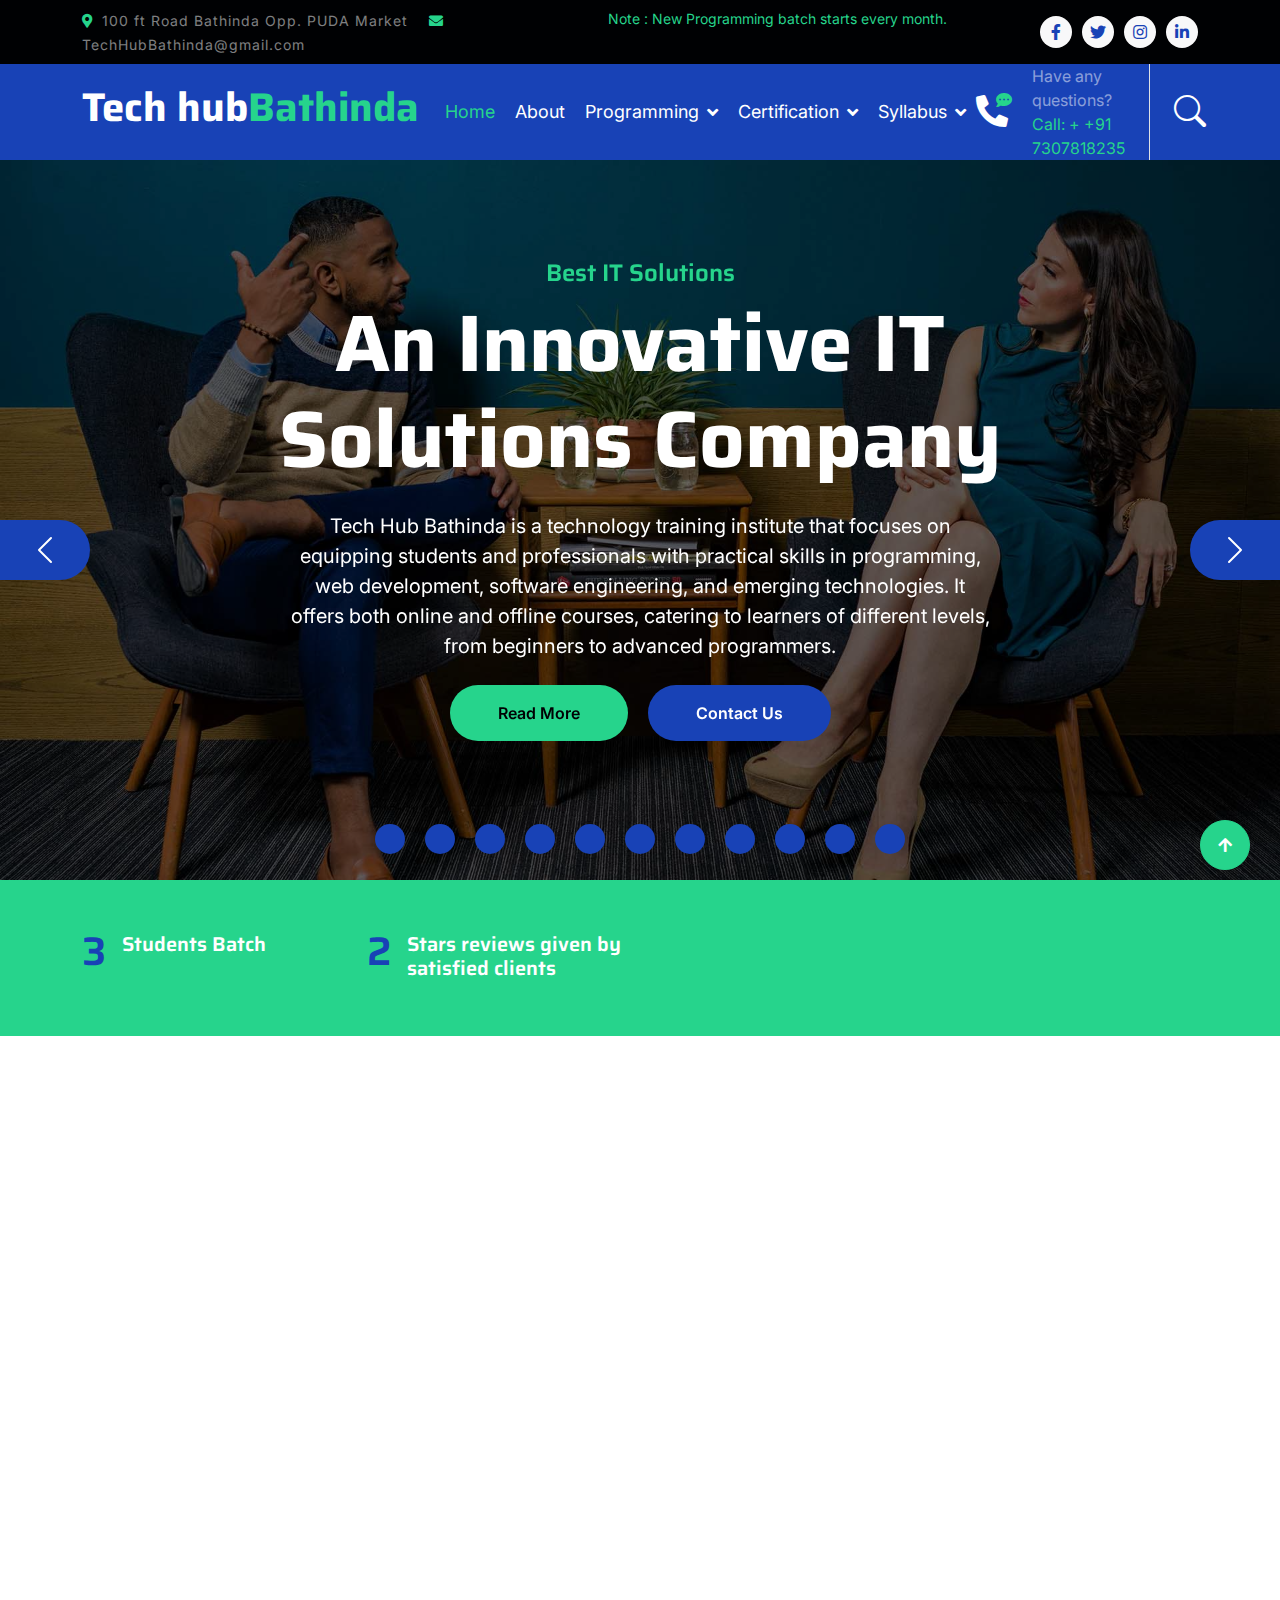
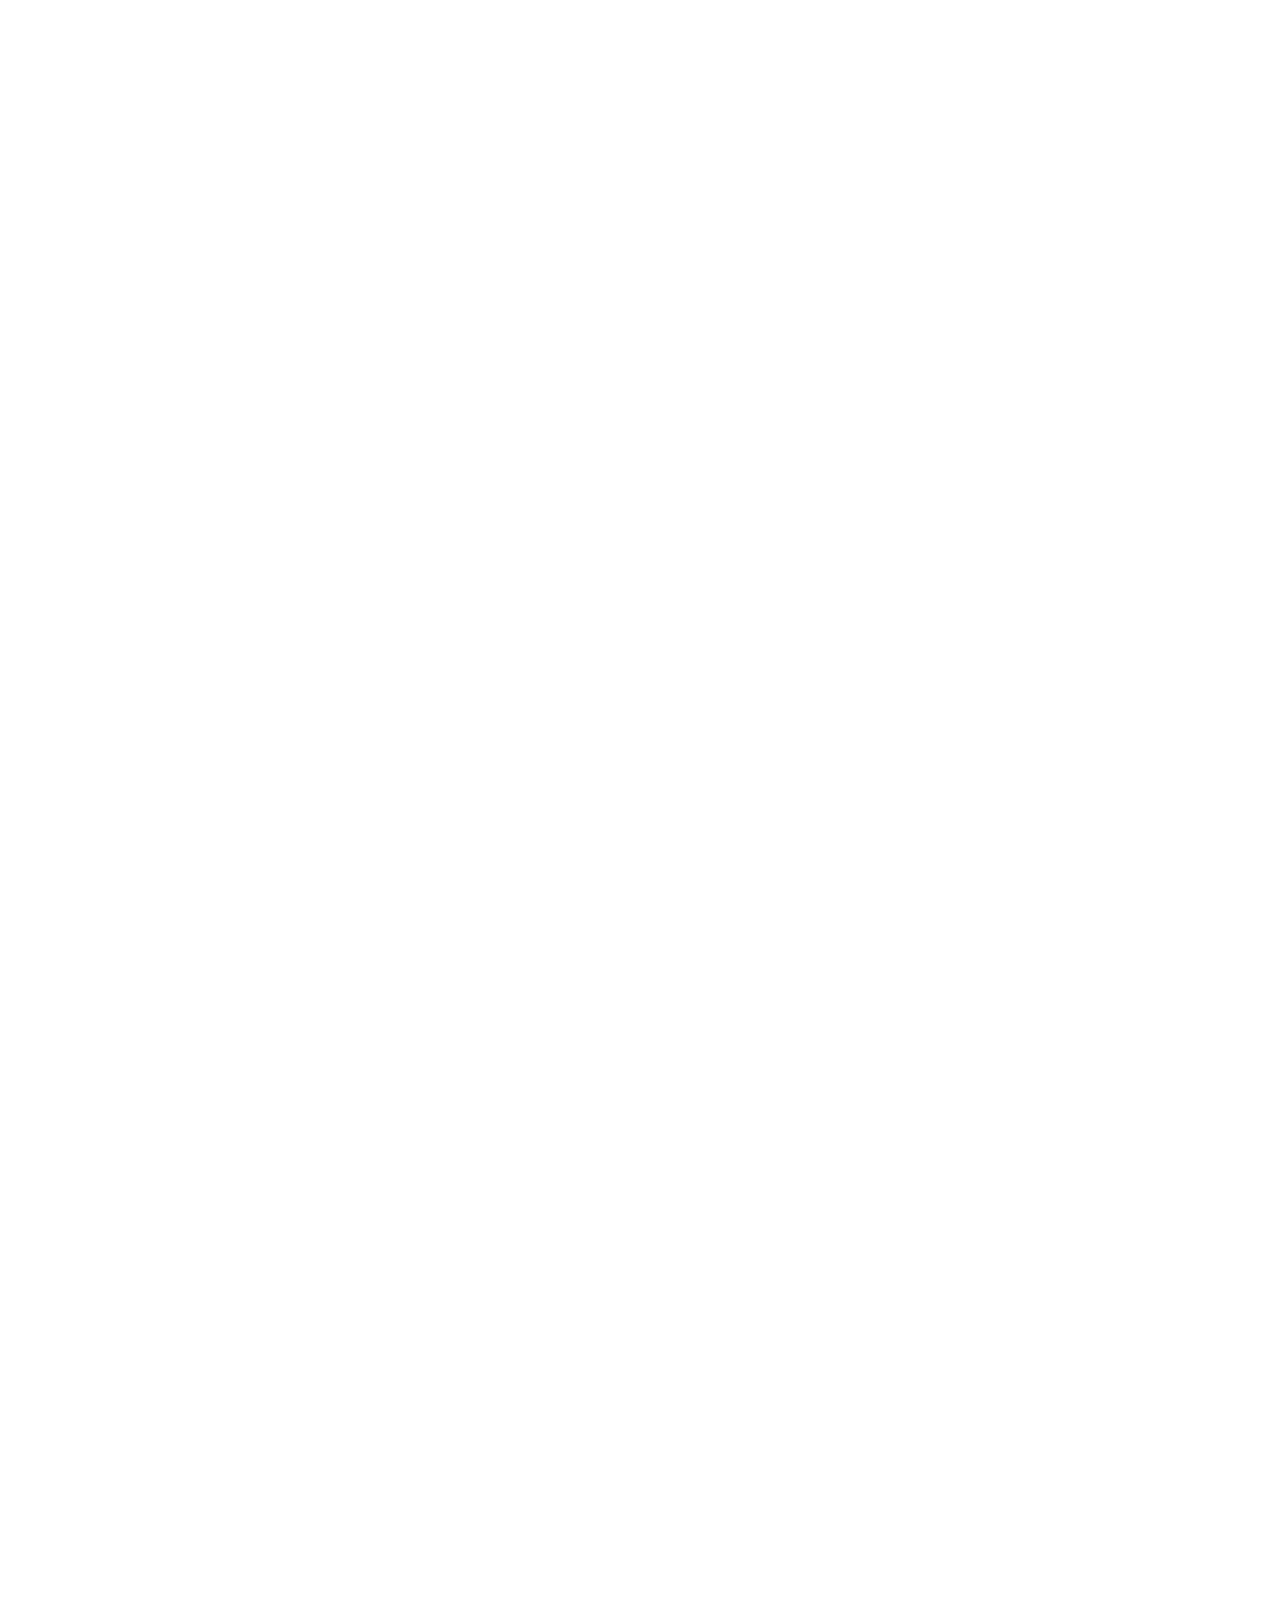
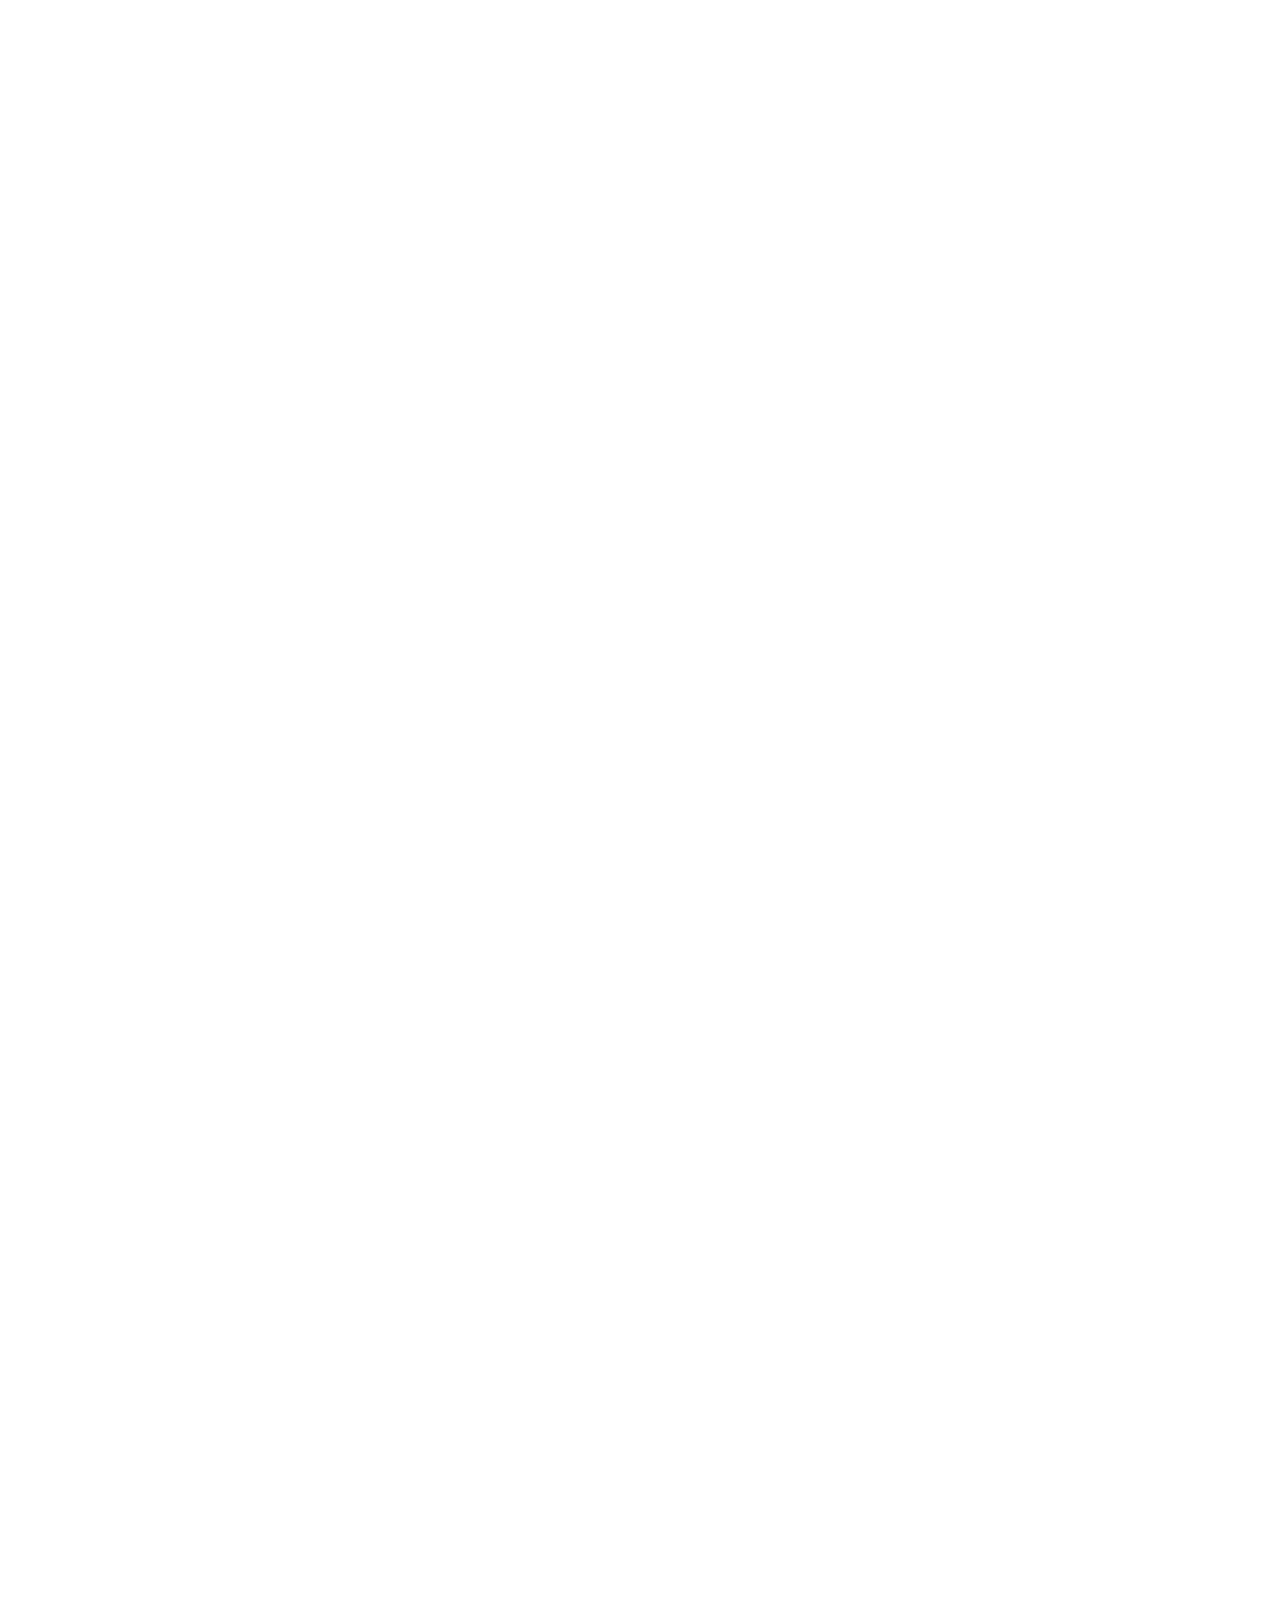
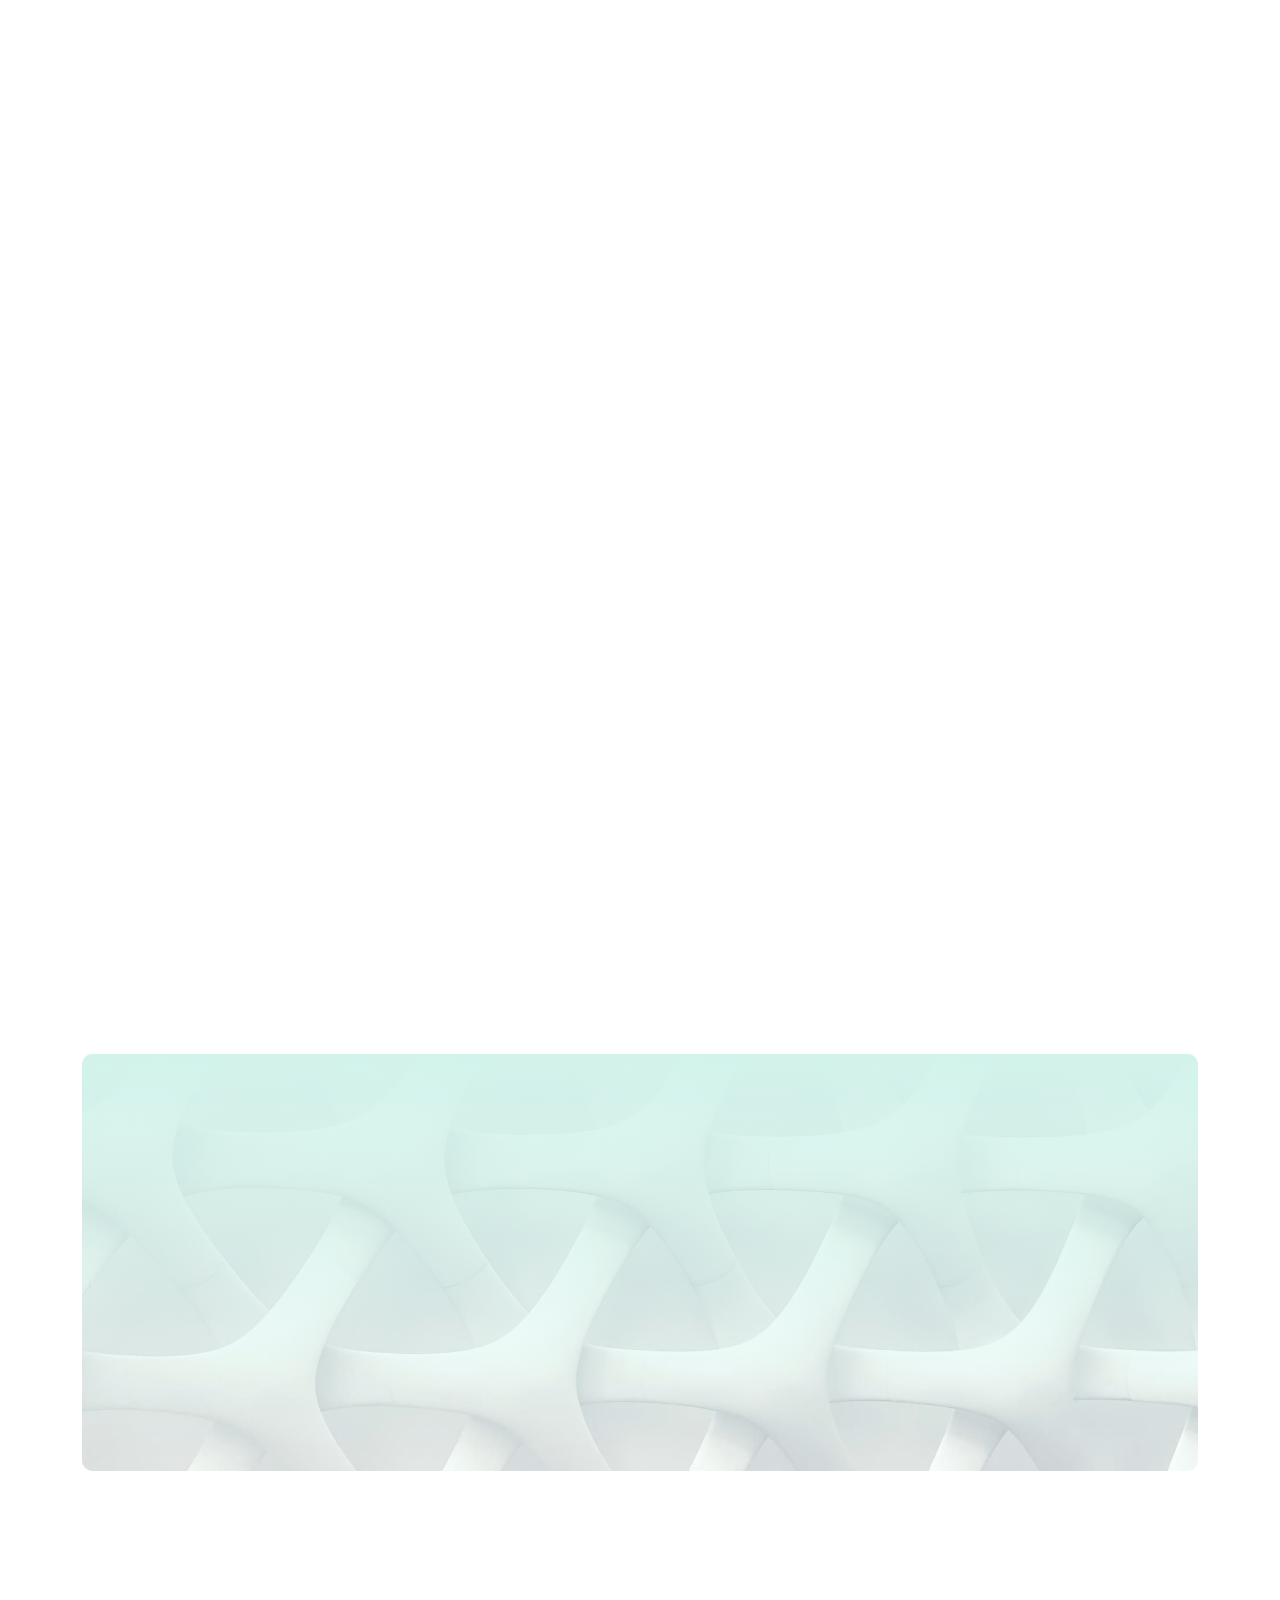
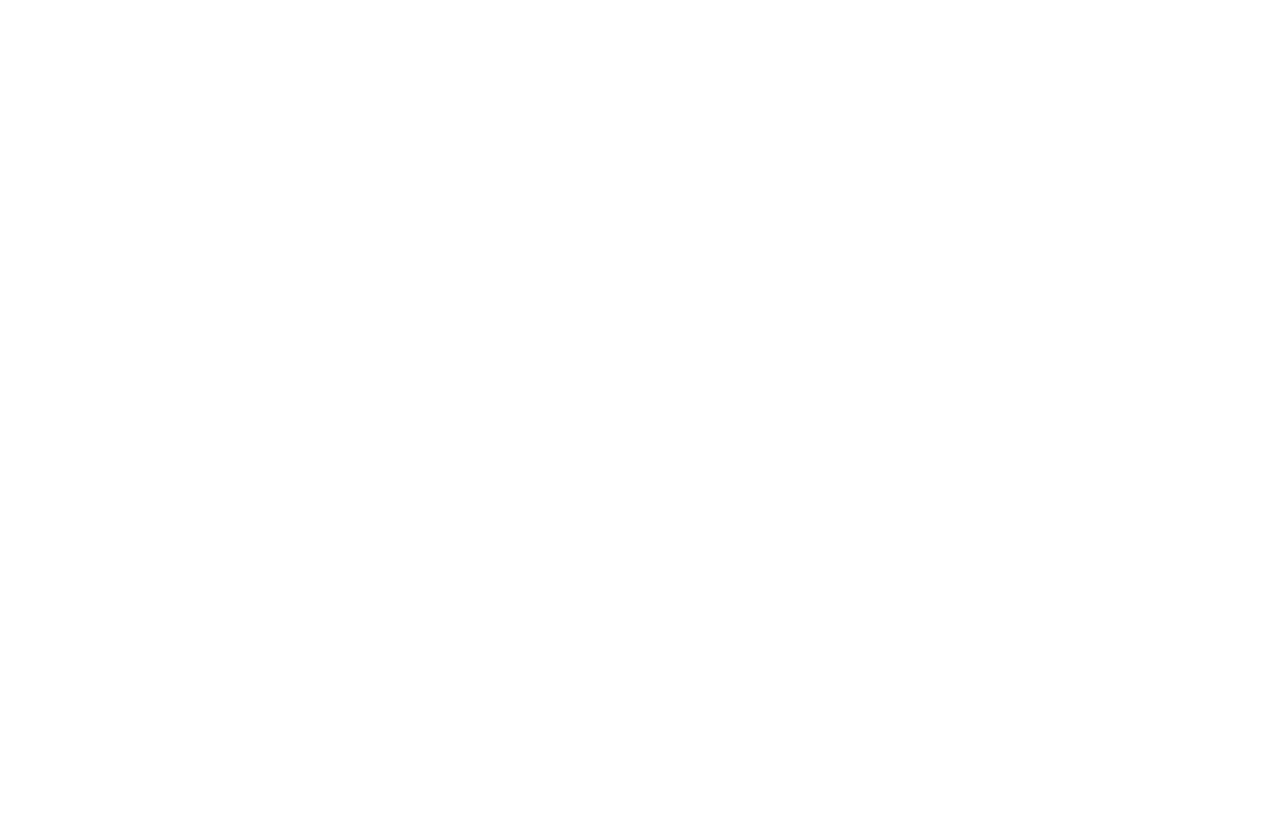
==== index.html @ 97519f0e "Update index.html" ====
<!DOCTYPE html>
<html lang="en">

    <head>
        <meta charset="utf-8">
        <title>Tech Hub Bathinda (Oracle Java coding Certification Machine Learning Artificial Intelligence)</title>
        <meta content="width=device-width, initial-scale=1.0" name="viewport">
      <meta name="yandex-verification" content="ec59a6d3a5139db3" />
          <meta name="description" content="Learn programming at our coding academy named Tech hub bathinda. Offering courses in Python, Java, JavaScript, Data Science, Web Development, Mobile App Development, and more. Join our programming institute today for expert training and certifications.">
  <meta name="keywords" content="best Programming Institute in bathinda, Learn good Programming Online, Coding Courses in bathinda, Programming Classes in bathinda, Coding Bootcamp, Software Development Courses, Learn Python, Java Programming Classes, Web Development Training, Mobile App Development Courses, Data Science Training, Full Stack Development Institute, Learn C++ Programming, Coding for Beginners after jee mains, Coding Tutorials, Programming Certification, Advanced Programming Classes, Coding Academy, Online Programming Classes, JavaScript Programming Courses, best IT Training Institute in bathinda, Computer Programming Education">
  <meta name="robots" content="index, follow">
  <meta name="author" content="Tech hub Bathinda">
  <meta property="og:title" content="Learn Programming - Expert Coding Courses">
  <meta property="og:description" content="Join Tech hub bathinda coding academy and learn programming languages like Python, Java, JavaScript, and more. Start your coding journey today.">
  <meta property="og:url" content="https://techhubbathinda.netlify.app/">

        <!-- Google Web Fonts -->
        <link rel="preconnect" href="https://fonts.googleapis.com">
        <link rel="preconnect" href="https://fonts.gstatic.com" crossorigin>
        <link href="https://fonts.googleapis.com/css2?family=Inter:wght@400;500;600&family=Saira:wght@500;600;700&display=swap" rel="stylesheet"> 

        <meta name="google-site-verification" content="Luvv18KiuUdgkd-CoPmT3OqOqOT8D4o0Q9Qo7KeXzDU" />
        <meta name="msvalidate.01" content="9F97701F28BB892CF1C80B4E327F8D31" />

        <!-- Icon Font Stylesheet -->
        <link href="https://cdnjs.cloudflare.com/ajax/libs/font-awesome/5.10.0/css/all.min.css" rel="stylesheet">
        <link href="https://cdn.jsdelivr.net/npm/bootstrap-icons@1.4.1/font/bootstrap-icons.css" rel="stylesheet">

        <!-- Libraries Stylesheet -->
        <link href="lib/animate/animate.min.css" rel="stylesheet">
        <link href="lib/owlcarousel/assets/owl.carousel.min.css" rel="stylesheet">

        <!-- Customized Bootstrap Stylesheet -->
        <link href="css/bootstrap.min.css" rel="stylesheet">

        <!-- Template Stylesheet -->
        <link href="css/style.css" rel="stylesheet">
    </head>

    <body>
        <!-- Spinner Start -->
        <div id="spinner" class="show position-fixed translate-middle w-100 vh-100 top-50 start-50 d-flex align-items-center justify-content-center">
            <div class="spinner-grow text-primary" role="status"></div>
        </div>
        <!-- Spinner End -->

        <!-- Topbar Start -->
        <div class="container-fluid bg-dark py-2 d-none d-md-flex">
            <div class="container">
                <div class="d-flex justify-content-between topbar">
                    <div class="top-info">
                        <small class="me-3 text-white-50"><a href="#"><i class="fas fa-map-marker-alt me-2 text-secondary"></i></a>100 ft Road Bathinda Opp. PUDA Market</small>
                        <small class="me-3 text-white-50"><a href="#"><i class="fas fa-envelope me-2 text-secondary"></i></a>TechHubBathinda@gmail.com</small>
                    </div>
                    <div id="note" class="text-secondary d-none d-xl-flex"><small>Note : New Programming batch starts every month.</small></div>
                    <div class="top-link">
                        <a href="" class="bg-light nav-fill btn btn-sm-square rounded-circle"><i class="fab fa-facebook-f text-primary"></i></a>
                        <a href="" class="bg-light nav-fill btn btn-sm-square rounded-circle"><i class="fab fa-twitter text-primary"></i></a>
                        <a href="" class="bg-light nav-fill btn btn-sm-square rounded-circle"><i class="fab fa-instagram text-primary"></i></a>
                        <a href="" class="bg-light nav-fill btn btn-sm-square rounded-circle me-0"><i class="fab fa-linkedin-in text-primary"></i></a>
                    </div>
                </div>
            </div>
        </div>
        <!-- Topbar End -->

        <!-- Navbar Start -->
        <div class="container-fluid bg-primary">
            <div class="container">
                <nav class="navbar navbar-dark navbar-expand-lg py-0">
                    <a href="index.html" class="navbar-brand">
                        <h1 class="text-white fw-bold d-block">Tech hub<span class="text-secondary">Bathinda</span> </h1>
                    </a>
                    <button type="button" class="navbar-toggler me-0" data-bs-toggle="collapse" data-bs-target="#navbarCollapse">
                        <span class="navbar-toggler-icon"></span>
                    </button>
                    <div class="collapse navbar-collapse bg-transparent" id="navbarCollapse">
                        <div class="navbar-nav ms-auto mx-xl-auto p-0">
                            <a href="index.html" class="nav-item nav-link active text-secondary">Home</a>
                            <a href="about.html" class="nav-item nav-link">About</a>
                            
                            
                            <div class="nav-item dropdown">
                                <a href="#" class="nav-link dropdown-toggle" data-bs-toggle="dropdown">Programming</a>
                                <div class="dropdown-menu rounded">
                                    
                                    <a href="#" class="dropdown-item">Data Structure</a>
                                    <a href="#" class="dropdown-item">Competitive Coding</a>
                                    <a href="#" class="dropdown-item">Language Fundamentals</a>
                                </div>
                            </div>

				  <div class="nav-item dropdown">
                                <a href="#" class="nav-link dropdown-toggle" data-bs-toggle="dropdown">Certification</a>
                                <div class="dropdown-menu rounded">
                                    <a href="java21.html" class="dropdown-item">Java SE 21</a>
                                 
                                </div>
                            </div>
			<div class="nav-item dropdown">
                                <a href="#" class="nav-link dropdown-toggle" data-bs-toggle="dropdown">Syllabus</a>
                                <div class="dropdown-menu rounded">
                                    <a href="java.html" class="dropdown-item">Java</a>
					<a href="python.html" class="dropdown-item">Python</a>
					
                                 
                                </div>
                            </div>
				
                            
                        </div>
                    </div>
                    <div class="d-none d-xl-flex flex-shirink-0">
                        <div id="phone-tada" class="d-flex align-items-center justify-content-center me-4">
                            <a href="" class="position-relative animated tada infinite">
                                <i class="fa fa-phone-alt text-white fa-2x"></i>
                                <div class="position-absolute" style="top: -7px; left: 20px;">
                                    <span><i class="fa fa-comment-dots text-secondary"></i></span>
                                </div>
                            </a>
                        </div>
                        <div class="d-flex flex-column pe-4 border-end">
                            <span class="text-white-50">Have any questions?</span>
                            <span class="text-secondary">Call: + +91 7307818235</span>
                        </div>
                        <div class="d-flex align-items-center justify-content-center ms-4 ">
                            <a href="#"><i class="bi bi-search text-white fa-2x"></i> </a>
                        </div>
                    </div>
                </nav>
            </div>
        </div>
        <!-- Navbar End -->

        <!-- Carousel Start -->
        <div class="container-fluid px-0">
            <div id="carouselId" class="carousel slide" data-bs-ride="carousel">
                <ol class="carousel-indicators">
 <li data-bs-target="#carouselId" data-bs-slide-to="0" class="active" aria-current="true" aria-label="First slide"></li>
                    <li data-bs-target="#carouselId" data-bs-slide-to="1" aria-label="Second slide"></li>
			<li data-bs-target="#carouselId" data-bs-slide-to="2" aria-label="sql certification"></li>
			<li data-bs-target="#carouselId" data-bs-slide-to="3" aria-label="sql certification2"></li>
                    
<li data-bs-target="#carouselId" data-bs-slide-to="4" aria-label="java1"></li>
<li data-bs-target="#carouselId" data-bs-slide-to="5" aria-label="java2"></li>
<li data-bs-target="#carouselId" data-bs-slide-to="6" aria-label="java3"></li>
<li data-bs-target="#carouselId" data-bs-slide-to="7" aria-label="java4"></li>
<li data-bs-target="#carouselId" data-bs-slide-to="8" aria-label="java5"></li>
<li data-bs-target="#carouselId" data-bs-slide-to="9" aria-label="java6"></li>
<li data-bs-target="#carouselId" data-bs-slide-to="10" aria-label="java7"></li>
                    
                </ol>
                <div class="carousel-inner" role="listbox">
                    <div class="carousel-item active">
			    <img src="img/carousel-1.jpg" class="img-fluid" alt="First slide" >

                        <div class="carousel-caption">
                            <div class="container carousel-content">
                                <h6 class="text-secondary h4 animated fadeInUp">Best IT Solutions</h6>
                                <h1 class="text-white display-1 mb-4 animated fadeInRight">An Innovative IT Solutions Company</h1>
                                <p class="mb-4 text-white fs-5 animated fadeInDown">Tech Hub Bathinda is a technology training institute that focuses on equipping students and professionals with practical skills in programming, web development, software engineering, and emerging technologies. It offers both online and offline courses, catering to learners of different levels, from beginners to advanced programmers.</p>
                                <a href="" class="me-2"><button type="button" class="px-4 py-sm-3 px-sm-5 btn btn-primary rounded-pill carousel-content-btn1 animated fadeInLeft">Read More</button></a>
                                <a href="" class="ms-2"><button type="button" class="px-4 py-sm-3 px-sm-5 btn btn-primary rounded-pill carousel-content-btn2 animated fadeInRight">Contact Us</button></a>
                            </div>
                        </div>
                    </div>



<div class="carousel-item">
                        <img src="img/r1.jpg" class="img-fluid" alt="sql certification">
                        <div class="carousel-caption">
                            <div class="container carousel-content">
                                <h6 class="text-secondary h4 animated fadeInUp">Oracle Database SQL Certified Associate</h6>
                                <h1 class="text-white display-1 mb-4 animated fadeInRight">SQL CERTIFICATION</h1>
                                <p class="mb-4 text-white fs-5 animated fadeInDown">Oracle offers a range of certifications for SQL and database-related topics, with the most common being the Oracle Database SQL Certified Associate certification.</p>
                                <a href="" class="me-2"><button type="button" class="px-4 py-sm-3 px-sm-5 btn btn-primary rounded-pill carousel-content-btn1 animated fadeInLeft">Read More</button></a>
                                <a href="" class="ms-2"><button type="button" class="px-4 py-sm-3 px-sm-5 btn btn-primary rounded-pill carousel-content-btn2 animated fadeInRight">Contact Us</button></a>
                            </div>
                        </div>
                    </div>

<div class="carousel-item">
                        <img src="img/r2.jpg" class="img-fluid" alt="sql certification2">
                        <div class="carousel-caption">
                            <div class="container carousel-content">
                                <h6 class="text-secondary h4 animated fadeInUp">Oracle Database SQL Certified Associate</h6>
                                <h1 class="text-white display-1 mb-4 animated fadeInRight">SQL CERTIFICATION</h1>
                                <p class="mb-4 text-white fs-5 animated fadeInDown">Oracle offers a range of certifications for SQL and database-related topics, with the most common being the Oracle Database SQL Certified Associate certification.</p>
                                <a href="" class="me-2"><button type="button" class="px-4 py-sm-3 px-sm-5 btn btn-primary rounded-pill carousel-content-btn1 animated fadeInLeft">Read More</button></a>
                                <a href="" class="ms-2"><button type="button" class="px-4 py-sm-3 px-sm-5 btn btn-primary rounded-pill carousel-content-btn2 animated fadeInRight">Contact Us</button></a>
                            </div>
                        </div>
                    </div>



<div class="carousel-item">
                        <img src="img/vikul.jpg" class="img-fluid" alt="java1">
                        <div class="carousel-caption">
                            <div class="container carousel-content">
                                <h6 class="text-secondary h4 animated fadeInUp">Oracle Certified Associate, Java SE 8 Programmer</h6>
                                <h1 class="text-white display-1 mb-4 animated fadeInRight">JAVA CERTIFICATION</h1>
                                <p class="mb-4 text-white fs-5 animated fadeInDown">The 1Z0-808 exam is part of Oracle's certification for Oracle Certified Associate, Java SE 8 Programmer. This certification is designed to validate your foundational knowledge and skills in Java programming, particularly focusing on the Java SE 8 version.</p>
                                <a href="" class="me-2"><button type="button" class="px-4 py-sm-3 px-sm-5 btn btn-primary rounded-pill carousel-content-btn1 animated fadeInLeft">Read More</button></a>
                                <a href="" class="ms-2"><button type="button" class="px-4 py-sm-3 px-sm-5 btn btn-primary rounded-pill carousel-content-btn2 animated fadeInRight">Contact Us</button></a>
                            </div>
                        </div>
                    </div>

<div class="carousel-item">
                        <img src="img/sud.jpg" class="img-fluid" alt="java2">
                        <div class="carousel-caption">
                            <div class="container carousel-content">
                                <h6 class="text-secondary h4 animated fadeInUp">Oracle Certified Associate, Java SE 8 Programmer</h6>
                                <h1 class="text-white display-1 mb-4 animated fadeInRight">JAVA CERTIFICATION</h1>
                                <p class="mb-4 text-white fs-5 animated fadeInDown">The 1Z0-808 exam is part of Oracle's certification for Oracle Certified Associate, Java SE 8 Programmer. This certification is designed to validate your foundational knowledge and skills in Java programming, particularly focusing on the Java SE 8 version.</p>
                                <a href="" class="me-2"><button type="button" class="px-4 py-sm-3 px-sm-5 btn btn-primary rounded-pill carousel-content-btn1 animated fadeInLeft">Read More</button></a>
                                <a href="" class="ms-2"><button type="button" class="px-4 py-sm-3 px-sm-5 btn btn-primary rounded-pill carousel-content-btn2 animated fadeInRight">Contact Us</button></a>
                            </div>
                        </div>
                    </div>

<div class="carousel-item">
                        <img src="img/navi.jpg" class="img-fluid" alt="java3">
                        <div class="carousel-caption">
                            <div class="container carousel-content">
                                <h6 class="text-secondary h4 animated fadeInUp">Oracle Certified Associate, Java SE 8 Programmer</h6>
                                <h1 class="text-white display-1 mb-4 animated fadeInRight">JAVA CERTIFICATION</h1>
                                <p class="mb-4 text-white fs-5 animated fadeInDown">The 1Z0-808 exam is part of Oracle's certification for Oracle Certified Associate, Java SE 8 Programmer. This certification is designed to validate your foundational knowledge and skills in Java programming, particularly focusing on the Java SE 8 version.</p>
                                <a href="" class="me-2"><button type="button" class="px-4 py-sm-3 px-sm-5 btn btn-primary rounded-pill carousel-content-btn1 animated fadeInLeft">Read More</button></a>
                                <a href="" class="ms-2"><button type="button" class="px-4 py-sm-3 px-sm-5 btn btn-primary rounded-pill carousel-content-btn2 animated fadeInRight">Contact Us</button></a>
                            </div>
                        </div>
                    </div>

<div class="carousel-item">
                        <img src="img/kaddy.jpg" class="img-fluid" alt="java4">
                        <div class="carousel-caption">
                            <div class="container carousel-content">
                                <h6 class="text-secondary h4 animated fadeInUp">Oracle Certified Associate, Java SE 8 Programmer</h6>
                                <h1 class="text-white display-1 mb-4 animated fadeInRight">JAVA CERTIFICATION</h1>
                                <p class="mb-4 text-white fs-5 animated fadeInDown">The 1Z0-808 exam is part of Oracle's certification for Oracle Certified Associate, Java SE 8 Programmer. This certification is designed to validate your foundational knowledge and skills in Java programming, particularly focusing on the Java SE 8 version.</p>
                                <a href="" class="me-2"><button type="button" class="px-4 py-sm-3 px-sm-5 btn btn-primary rounded-pill carousel-content-btn1 animated fadeInLeft">Read More</button></a>
                                <a href="" class="ms-2"><button type="button" class="px-4 py-sm-3 px-sm-5 btn btn-primary rounded-pill carousel-content-btn2 animated fadeInRight">Contact Us</button></a>
                            </div>
                        </div>
                    </div>

<div class="carousel-item">
                        <img src="img/dishank.jpg" class="img-fluid" alt="java5">
                        <div class="carousel-caption">
                            <div class="container carousel-content">
                                <h6 class="text-secondary h4 animated fadeInUp">Oracle Certified Associate, Java SE 8 Programmer</h6>
                                <h1 class="text-white display-1 mb-4 animated fadeInRight">JAVA CERTIFICATION</h1>
                                <p class="mb-4 text-white fs-5 animated fadeInDown">The 1Z0-808 exam is part of Oracle's certification for Oracle Certified Associate, Java SE 8 Programmer. This certification is designed to validate your foundational knowledge and skills in Java programming, particularly focusing on the Java SE 8 version.</p>
                                <a href="" class="me-2"><button type="button" class="px-4 py-sm-3 px-sm-5 btn btn-primary rounded-pill carousel-content-btn1 animated fadeInLeft">Read More</button></a>
                                <a href="" class="ms-2"><button type="button" class="px-4 py-sm-3 px-sm-5 btn btn-primary rounded-pill carousel-content-btn2 animated fadeInRight">Contact Us</button></a>
                            </div>
                        </div>
                    </div>

<div class="carousel-item">
                        <img src="img/rupi.jpg" class="img-fluid" alt="java6">
                        <div class="carousel-caption">
                            <div class="container carousel-content">
                                <h6 class="text-secondary h4 animated fadeInUp">Oracle Certified Associate, Java SE 8 Programmer</h6>
                                <h1 class="text-white display-1 mb-4 animated fadeInRight">JAVA CERTIFICATION</h1>
                                <p class="mb-4 text-white fs-5 animated fadeInDown">The 1Z0-808 exam is part of Oracle's certification for Oracle Certified Associate, Java SE 8 Programmer. This certification is designed to validate your foundational knowledge and skills in Java programming, particularly focusing on the Java SE 8 version.</p>
                                <a href="" class="me-2"><button type="button" class="px-4 py-sm-3 px-sm-5 btn btn-primary rounded-pill carousel-content-btn1 animated fadeInLeft">Read More</button></a>
                                <a href="" class="ms-2"><button type="button" class="px-4 py-sm-3 px-sm-5 btn btn-primary rounded-pill carousel-content-btn2 animated fadeInRight">Contact Us</button></a>
                            </div>
                        </div>
                    </div>

<div class="carousel-item">
                        <img src="img/shab.jpg" class="img-fluid" alt="java7">
                        <div class="carousel-caption">
                            <div class="container carousel-content">
                                <h6 class="text-secondary h4 animated fadeInUp">Oracle Certified Associate, Java SE 8 Programmer</h6>
                                <h1 class="text-white display-1 mb-4 animated fadeInRight">JAVA CERTIFICATION</h1>
                                <p class="mb-4 text-white fs-5 animated fadeInDown">The 1Z0-808 exam is part of Oracle's certification for Oracle Certified Associate, Java SE 8 Programmer. This certification is designed to validate your foundational knowledge and skills in Java programming, particularly focusing on the Java SE 8 version.</p>
                                <a href="" class="me-2"><button type="button" class="px-4 py-sm-3 px-sm-5 btn btn-primary rounded-pill carousel-content-btn1 animated fadeInLeft">Read More</button></a>
                                <a href="" class="ms-2"><button type="button" class="px-4 py-sm-3 px-sm-5 btn btn-primary rounded-pill carousel-content-btn2 animated fadeInRight">Contact Us</button></a>
                            </div>
                        </div>
                    </div>






                    
                    <div class="carousel-item">
                        <img src="img/carousel-2.jpg" class="img-fluid" alt="Second slide">
                        <div class="carousel-caption">
                            <div class="container carousel-content">
                                <h6 class="text-secondary h4 animated fadeInUp">Best IT Solutions</h6>
                                <h1 class="text-white display-1 mb-4 animated fadeInLeft">Quality Digital Services You Really Need!</h1>
                                <p class="mb-4 text-white fs-5 animated fadeInDown">
🚀 Empowering your business with cutting-edge digital solutions – designed for success!  <br>
🌐 From web development to digital marketing, we deliver services that drive results. <br>
📈 Transform your ideas into reality with our expert digital services – tailored for you!   </p>
                                <a href="" class="me-2"><button type="button" class="px-4 py-sm-3 px-sm-5 btn btn-primary rounded-pill carousel-content-btn1 animated fadeInLeft">Read More</button></a>
                                <a href="" class="ms-2"><button type="button" class="px-4 py-sm-3 px-sm-5 btn btn-primary rounded-pill carousel-content-btn2 animated fadeInRight">Contact Us</button></a>
                            </div>
                        </div>
                    </div>
                </div>
                <button class="carousel-control-prev" type="button" data-bs-target="#carouselId" data-bs-slide="prev">
                    <span class="carousel-control-prev-icon" aria-hidden="true"></span>
                    <span class="visually-hidden">Previous</span>
                </button>
                <button class="carousel-control-next" type="button" data-bs-target="#carouselId" data-bs-slide="next">
                    <span class="carousel-control-next-icon" aria-hidden="true"></span>
                    <span class="visually-hidden">Next</span>
                </button>
            </div>
        </div>
        <!-- Carousel End -->


        <!-- Fact Start -->
        <div class="container-fluid bg-secondary py-5">
            <div class="container">
                <div class="row">
                   
                    <div class="col-lg-3">
                        <div class="d-flex counter">
                            <h1 class="me-3 text-primary counter-value">10</h1>
                            <h5 class="text-white mt-1">Students Batch</h5>
                        </div>
                    </div>
                    <div class="col-lg-3">
                        <div class="d-flex counter">
                            <h1 class="me-3 text-primary counter-value">5</h1>
                            <h5 class="text-white mt-1">Stars reviews given by satisfied clients</h5>
                        </div>
                    </div>
                </div>
            </div>
        </div>
        <!-- Fact End -->


        <!-- About Start -->
        <div class="container-fluid py-5 my-5">
            <div class="container pt-5">
                <div class="row g-5">
                    <div class="col-lg-5 col-md-6 col-sm-12 wow fadeIn" data-wow-delay=".3s">
                        <div class="h-100 position-relative">
                            <img src="img/about-1.jpg" class="img-fluid w-75 rounded" alt="" style="margin-bottom: 25%;">
                            <div class="position-absolute w-75" style="top: 25%; left: 25%;">
                                <img src="img/about-2.jpg" class="img-fluid w-100 rounded" alt="">
                            </div>
                        </div>
                    </div>
                    <div class="col-lg-7 col-md-6 col-sm-12 wow fadeIn" data-wow-delay=".5s">
                        <h5 class="text-primary">About Us</h5>
                        <h1 class="mb-4">About Tech hub Bathinda And It's Innovative IT Solutions</h1>
                        <p>Tech Hub Bathinda is a technology training institute located in Bathinda, Punjab. It offers courses in various programming languages(Java, Python, C/C++, C#),Sql,Machine Learning, Data Science, Artificial Intelligence, software development, and other tech-related skills. The institute aims to equip students with practical knowledge and industry-relevant expertise to excel in the tech field.</p>
                        <p class="mb-4">💻 Key Features<br>

✅ Hands-on Training: Practical, project-based learning with real-world applications. <br>
✅ Certification Programs: Industry-recognized certifications upon course completion.<br>
✅ Placement Assistance: Support with job placements and career counseling.<br>
✅ Workshops & Seminars: Regular sessions on the latest tech trends and tools.<br>
✅ Flexible Batches: Weekday and weekend batches for working professionals and students
<br></p>
                        <a href="" class="btn btn-secondary rounded-pill px-5 py-3 text-white">More Details</a>
                    </div>
                </div>
            </div>
        </div>
        <!-- About End -->


        <!-- Services Start -->
        <div class="container-fluid services py-5 mb-5">
            <div class="container">
                <div class="text-center mx-auto pb-5 wow fadeIn" data-wow-delay=".3s" style="max-width: 600px;">
                    <h5 class="text-primary">Our Services</h5>
                    <h1>Services Built Specifically For Your Business</h1>
                </div>
                <div class="row g-5 services-inner">
                    <div class="col-md-6 col-lg-4 wow fadeIn" data-wow-delay=".3s">
                        <div class="services-item bg-light">
                            <div class="p-4 text-center services-content">
                                <div class="services-content-icon">
                                    <i class="fa fa-code fa-7x mb-4 text-primary"></i>
                                    <h4 class="mb-3">Web Design</h4>
                                    <p class="mb-4">Web design combines creativity and functionality to create visually appealing and user-friendly websites. It involves layout, color schemes, typography, and interactive elements to enhance user experience.</p>
                                    <a href="" class="btn btn-secondary text-white px-5 py-3 rounded-pill">Read More</a>
                                </div>
                            </div>
                        </div>
                    </div>
                    <div class="col-md-6 col-lg-4 wow fadeIn" data-wow-delay=".5s">
                        <div class="services-item bg-light">
                            <div class="p-4 text-center services-content">
                                <div class="services-content-icon">
                                    <i class="fa fa-file-code fa-7x mb-4 text-primary"></i>
                                    <h4 class="mb-3">Web Development</h4>
                                    <p class="mb-4">Web development involves creating and maintaining websites or web applications, encompassing both front-end design and back-end functionality. It requires skills in programming languages like HTML, CSS, JavaScript, and frameworks to build responsive and interactive online experiences.</p>
                                    <a href="" class="btn btn-secondary text-white px-5 py-3 rounded-pill">Read More</a>
                                </div>
                            </div>
                        </div>
                    </div>
                    <div class="col-md-6 col-lg-4 wow fadeIn" data-wow-delay=".7s">
                        <div class="services-item bg-light">
                            <div class="p-4 text-center services-content">
                                <div class="services-content-icon">
                                    <i class="fa fa-external-link-alt fa-7x mb-4 text-primary"></i>
                                    <h4 class="mb-3">Machine Learning</h4>
                                    <p class="mb-4">Machine Learning is a branch of artificial intelligence that enables systems to learn and improve from data without explicit programming. It powers applications like recommendation systems, fraud detection, and autonomous vehicles.</p>
                                    <a href="" class="btn btn-secondary text-white px-5 py-3 rounded-pill">Read More</a>
                                </div>
                            </div>
                        </div>
                    </div>
                    <div class="col-md-6 col-lg-4 wow fadeIn" data-wow-delay=".3s">
                        <div class="services-item bg-light">
                            <div class="p-4 text-center services-content">
                                <div class="services-content-icon">
                                    <i class="fas fa-user-secret fa-7x mb-4 text-primary"></i>
                                    <h4 class="mb-3">Web Security</h4>
                                    <p class="mb-4">Web security protects websites and online data from unauthorized access, breaches, and cyber threats. It involves measures like encryption, firewalls, and regular security updates.</p>
                                    <a href="" class="btn btn-secondary text-white px-5 py-3 rounded-pill">Read More</a>
                                </div>
                                
                            </div>
                        </div>
                    </div>
                    <div class="col-md-6 col-lg-4 wow fadeIn" data-wow-delay=".5s">
                        <div class="services-item bg-light">
                            <div class="p-4 text-center services-content">
                                <div class="services-content-icon">
                                    <i class="fa fa-envelope-open fa-7x mb-4 text-primary"></i>
                                    <h4 class="mb-3">Digital Marketing</h4>
                                    <p class="mb-4">Digital marketing uses online platforms and strategies to promote products or services, reaching a global audience. It includes SEO, social media, email, and content marketing to drive engagement and sales.</p>
                                    <a href="" class="btn btn-secondary text-white px-5 py-3 rounded-pill">Read More</a>
                                </div>
                            </div>
                        </div>
                    </div>
                    <div class="col-md-6 col-lg-4 wow fadeIn" data-wow-delay=".7s">
                        <div class="services-item bg-light">
                            <div class="p-4 text-center services-content">
                                <div class="services-content-icon">
                                    <i class="fas fa-laptop fa-7x mb-4 text-primary"></i>
                                    <h4 class="mb-3">Programming</h4>
                                    <p class="mb-4">Programming is the art of instructing computers to solve problems through code.
It transforms ideas into functional software, powering the digital world.</p>
                                    <a href="" class="btn btn-secondary text-white px-5 py-3 rounded-pill">Read More</a>
                                </div>
                            </div>
                        </div>
                    </div>
                </div>
            </div>
        </div>
        <!-- Services End -->


        <!-- Project Start -->
        <div class="container-fluid project py-5 mb-5">
            <div class="container">
                <div class="text-center mx-auto pb-5 wow fadeIn" data-wow-delay=".3s" style="max-width: 600px;">
                    <h5 class="text-primary">Our Project</h5>
                    <h1>Our Recently Completed Projects</h1>
                </div>
                <div class="row g-5">
                    <div class="col-md-6 col-lg-4 wow fadeIn" data-wow-delay=".3s">
                        <div class="project-item">
                            <div class="project-img">
                                <img src="img/project-1.jpg" class="img-fluid w-100 rounded" alt="">
                                <div class="project-content">
                                    <a href="#" class="text-center">
                                        <h4 class="text-secondary">Web design</h4>
                                        <p class="m-0 text-white">Web Analysis</p>
                                    </a>
                                </div>
                            </div>
                        </div>
                    </div>
                    <div class="col-md-6 col-lg-4 wow fadeIn" data-wow-delay=".5s">
                        <div class="project-item">
                            <div class="project-img">
                                <img src="img/project-2.jpg" class="img-fluid w-100 rounded" alt="">
                                <div class="project-content">
                                    <a href="#" class="text-center">
                                        <h4 class="text-secondary">Cyber Security</h4>
                                        <p class="m-0 text-white">Cyber Security Core</p>
                                    </a>
                                </div>
                            </div>
                        </div>
                    </div>
                    <div class="col-md-6 col-lg-4 wow fadeIn" data-wow-delay=".7s">
                        <div class="project-item">
                            <div class="project-img">
                                <img src="img/project-3.jpg" class="img-fluid w-100 rounded" alt="">
                                <div class="project-content">
                                    <a href="#" class="text-center">
                                        <h4 class="text-secondary">Mobile Info</h4>
                                        <p class="m-0 text-white">Upcomming Phone</p>
                                    </a>
                                </div>
                            </div>
                        </div>
                    </div>
                    <div class="col-md-6 col-lg-4 wow fadeIn" data-wow-delay=".3s">
                        <div class="project-item">
                            <div class="project-img">
                                <img src="img/project-4.jpg" class="img-fluid w-100 rounded" alt="">
                                <div class="project-content">
                                    <a href="#" class="text-center">
                                        <h4 class="text-secondary">Web Development</h4>
                                        <p class="m-0 text-white">Web Analysis</p>
                                    </a>
                                </div>
                            </div>
                        </div>
                    </div>
                    <div class="col-md-6 col-lg-4 wow fadeIn" data-wow-delay=".5s">
                        <div class="project-item">
                            <div class="project-img">
                                <img src="img/project-5.jpg" class="img-fluid w-100 rounded" alt="">
                                <div class="project-content">
                                    <a href="#" class="text-center">
                                        <h4 class="text-secondary">Digital Marketing</h4>
                                        <p class="m-0 text-white">Marketing Analysis</p>
                                    </a>
                                </div>
                            </div>
                        </div>
                    </div>
                    <div class="col-md-6 col-lg-4 wow fadeIn" data-wow-delay=".7s">
                        <div class="project-item">
                            <div class="project-img">
                                <img src="img/project-6.jpg" class="img-fluid w-100 rounded" alt="">
                                <div class="project-content">
                                    <a href="#" class="text-center">
                                        <h4 class="text-secondary">keyword Research</h4>
                                        <p class="m-0 text-white">keyword Analysis</p>
                                    </a>
                                </div>
                            </div>
                        </div>
                    </div>
                </div>
            </div>
        </div>
        <!-- Project End -->


        <!-- Blog Start -->
        <div class="container-fluid blog py-5 mb-5">
            <div class="container">
                <div class="text-center mx-auto pb-5 wow fadeIn" data-wow-delay=".3s" style="max-width: 600px;">
                    <h5 class="text-primary">Our Blog</h5>
                    <h1>Latest Blog & News</h1>
                </div>
                <div class="row g-5 justify-content-center">
                    <div class="col-lg-6 col-xl-4 wow fadeIn" data-wow-delay=".3s">
                        <div class="blog-item position-relative bg-light rounded">
                            <img src="img/blog-1.jpg" class="img-fluid w-100 rounded-top" alt="">
                            <span class="position-absolute px-4 py-3 bg-primary text-white rounded" style="top: -28px; right: 20px;">Web Design</span>
                            <div class="blog-btn d-flex justify-content-between position-relative px-3" style="margin-top: -75px;">
                                <div class="blog-icon btn btn-secondary px-3 rounded-pill my-auto">
                                    <a href="" class="btn text-white">Read More</a>
                                </div>
                                <div class="blog-btn-icon btn btn-secondary px-4 py-3 rounded-pill ">
                                    <div class="blog-icon-1">
                                        <p class="text-white px-2">Share<i class="fa fa-arrow-right ms-3"></i></p>
                                    </div>
                                    <div class="blog-icon-2">
                                        <a href="" class="btn me-1"><i class="fab fa-facebook-f text-white"></i></a>
                                        <a href="" class="btn me-1"><i class="fab fa-twitter text-white"></i></a>
                                        <a href="" class="btn me-1"><i class="fab fa-instagram text-white"></i></a>
                                    </div>
                                </div>
                            </div>
                            <div class="blog-content text-center position-relative px-3" style="margin-top: -25px;">
                                <img src="img/admin.jpg" class="img-fluid rounded-circle border border-4 border-white mb-3" alt="">
                                <h5 class="">By Divya Jindal</h5>
                                <span class="text-secondary">24 March 2023</span>
                                <p class="py-2">Web design is the art of creating visually appealing and user-friendly digital experiences.</p>
                            </div>
                            <div class="blog-coment d-flex justify-content-between px-4 py-2 border bg-primary rounded-bottom">
                                <a href="" class="text-white"><small><i class="fas fa-share me-2 text-secondary"></i>5324 Share</small></a>
                                <a href="" class="text-white"><small><i class="fa fa-comments me-2 text-secondary"></i>5 Comments</small></a>
                            </div>
                        </div>
                    </div>
                    <div class="col-lg-6 col-xl-4 wow fadeIn" data-wow-delay=".5s">
                        <div class="blog-item position-relative bg-light rounded">
                            <img src="img/blog-2.jpg" class="img-fluid w-100 rounded-top" alt="">
                            <span class="position-absolute px-4 py-3 bg-primary text-white rounded" style="top: -28px; right: 20px;">Development</span>
                            <div class="blog-btn d-flex justify-content-between position-relative px-3" style="margin-top: -75px;">
                                <div class="blog-icon btn btn-secondary px-3 rounded-pill my-auto">
                                    <a href="" class="btn text-white ">Read More</a>
                                </div>
                                <div class="blog-btn-icon btn btn-secondary px-4 py-3 rounded-pill ">
                                    <div class="blog-icon-1">
                                        <p class="text-white px-2">Share<i class="fa fa-arrow-right ms-3"></i></p>
                                    </div>
                                    <div class="blog-icon-2">
                                        <a href="" class="btn me-1"><i class="fab fa-facebook-f text-white"></i></a>
                                        <a href="" class="btn me-1"><i class="fab fa-twitter text-white"></i></a>
                                        <a href="" class="btn me-1"><i class="fab fa-instagram text-white"></i></a>
                                    </div>
                                </div>
                            </div>
                            <div class="blog-content text-center position-relative px-3" style="margin-top: -25px;">
                                <img src="img/admin.jpg" class="img-fluid rounded-circle border border-4 border-white mb-3" alt="">
                                <h5 class="">By Divya Jindal</h5>
                                <span class="text-secondary">23 April 2023</span>
                                <p class="py-2">Transforming ideas into reality through innovative and efficient development.</p>
                            </div>
                            <div class="blog-coment d-flex justify-content-between px-4 py-2 border bg-primary rounded-bottom">
                                <a href="" class="text-white"><small><i class="fas fa-share me-2 text-secondary"></i>5324 Share</small></a>
                                <a href="" class="text-white"><small><i class="fa fa-comments me-2 text-secondary"></i>5 Comments</small></a>
                            </div>
                        </div>
                    </div>
                    <div class="col-lg-6 col-xl-4 wow fadeIn" data-wow-delay=".7s">
                        <div class="blog-item position-relative bg-light rounded">
                            <img src="img/blog-3.jpg" class="img-fluid w-100 rounded-top" alt="">
                            <span class="position-absolute px-4 py-3 bg-primary text-white rounded" style="top: -28px; right: 20px;">Mobile App</span>
                            <div class="blog-btn d-flex justify-content-between position-relative px-3" style="margin-top: -75px;">
                                <div class="blog-icon btn btn-secondary px-3 rounded-pill my-auto">
                                    <a href="" class="btn text-white ">Read More</a>
                                </div>
                                <div class="blog-btn-icon btn btn-secondary px-4 py-3 rounded-pill ">
                                    <div class="blog-icon-1">
                                        <p class="text-white px-2">Share<i class="fa fa-arrow-right ms-3"></i></p>
                                    </div>
                                    <div class="blog-icon-2">
                                        <a href="" class="btn me-1"><i class="fab fa-facebook-f text-white"></i></a>
                                        <a href="" class="btn me-1"><i class="fab fa-twitter text-white"></i></a>
                                        <a href="" class="btn me-1"><i class="fab fa-instagram text-white"></i></a>
                                    </div>
                                </div>
                            </div>
                            <div class="blog-content text-center position-relative px-3" style="margin-top: -25px;">
                                <img src="img/admin.jpg" class="img-fluid rounded-circle border border-4 border-white mb-3" alt="">
                                <h5 class="">By Divya Jindal</h5>
                                <span class="text-secondary">30 jan 2023</span>
                                <p class="py-2">Empower your business with innovative and user-friendly mobile apps – built for performance and scalability!</p>
                            </div>
                            <div class="blog-coments d-flex justify-content-between px-4 py-2 border bg-primary rounded-bottom">
                                <a href="" class="text-white"><small><i class="fas fa-share me-2 text-secondary"></i>5324 Share</small></a>
                                <a href="" class="text-white"><small><i class="fa fa-comments me-2 text-secondary"></i>5 Comments</small></a>
                            </div>
                        </div>
                    </div>
                </div>
            </div>
        </div>
        <!-- Blog End -->



        <!-- Testimonial Start -->
        <div class="container-fluid testimonial py-5 mb-5">
            <div class="container">
                <div class="text-center mx-auto pb-5 wow fadeIn" data-wow-delay=".3s" style="max-width: 600px;">
                    <h5 class="text-primary">Our Testimonial</h5>
                    <h1>Our Client Saying!</h1>
                </div>
                <div class="owl-carousel testimonial-carousel wow fadeIn" data-wow-delay=".5s">
                    <div class="testimonial-item border p-4">
                        <div class="d-flex align-items-center">
                            <div class="">
                                <img src="img/testimonial-1.jpg" alt="">
                            </div>
                            <div class="ms-4">
                                <h4 class="text-secondary">Amanpreet Kaur</h4>
                                <p class="m-0 pb-3">Software Developer</p>
                                <div class="d-flex pe-5">
                                    <i class="fas fa-star me-1 text-primary"></i>
                                    <i class="fas fa-star me-1 text-primary"></i>
                                    <i class="fas fa-star me-1 text-primary"></i>
                                    <i class="fas fa-star me-1 text-primary"></i>
                                    <i class="fas fa-star me-1 text-primary"></i>
                                </div>
                            </div>
                        </div>
                        <div class="border-top mt-4 pt-3">
                            <p class="mb-0">Tech Hub Bathinda’s training programs are incredibly practical and industry-oriented. The hands-on projects gave me real-world experience and boosted my confidence.</p>
                        </div>
                    </div>
                    <div class="testimonial-item border p-4">
                        <div class=" d-flex align-items-center">
                            <div class="">
                                <img src="img/testimonial-2.jpg" alt="">
                            </div>
                            <div class="ms-4">
                                <h4 class="text-secondary">Simran Deep</h4>
                                <p class="m-0 pb-3">Computer Science Student</p>
                                <div class="d-flex pe-5">
                                    <i class="fas fa-star me-1 text-primary"></i>
                                    <i class="fas fa-star me-1 text-primary"></i>
                                    <i class="fas fa-star me-1 text-primary"></i>
                                    <i class="fas fa-star me-1 text-primary"></i>
                                    <i class="fas fa-star me-1 text-primary"></i>
                                </div>
                            </div>
                        </div>
                        <div class="border-top mt-4 pt-3">
                            <p class="mb-0">The trainers are highly knowledgeable and patient. Their step-by-step approach helped me master programming concepts from scratch."</p>
                        </div>
                    </div>
                    <div class="testimonial-item border p-4">
                        <div class=" d-flex align-items-center">
                            <div class="">
                                <img src="img/testimonial-3.jpg" alt="">
                            </div>
                            <div class="ms-4">
                                <h4 class="text-secondary">Divya Mehta</h4>
                                <p class="m-0 pb-3">Web Developer</p>
                                <div class="d-flex pe-5">
                                    <i class="fas fa-star me-1 text-primary"></i>
                                    <i class="fas fa-star me-1 text-primary"></i>
                                    <i class="fas fa-star me-1 text-primary"></i>
                                    <i class="fas fa-star me-1 text-primary"></i>
                                    <i class="fas fa-star me-1 text-primary"></i>
                                </div>
                            </div>
                        </div>
                        <div class="border-top mt-4 pt-3">
                            <p class="mb-0">Thanks to Tech Hub Bathinda, I gained expertise in full-stack development. Their placement assistance helped me secure my first job!</p>
                        </div>
                    </div>
                    <div class="testimonial-item border p-4">
                        <div class=" d-flex align-items-center">
                            <div class="">
                                <img src="img/testimonial-4.jpg" alt="">
                            </div>
                            <div class="ms-4">
                                <h4 class="text-secondary">Priya Sharma</h4>
                                <p class="m-0 pb-3">IT Professional</p>
                                <div class="d-flex pe-5">
                                    <i class="fas fa-star me-1 text-primary"></i>
                                    <i class="fas fa-star me-1 text-primary"></i>
                                    <i class="fas fa-star me-1 text-primary"></i>
                                    <i class="fas fa-star me-1 text-primary"></i>
                                    <i class="fas fa-star me-1 text-primary"></i>
                                </div>
                            </div>
                        </div>
                        <div class="border-top mt-4 pt-3">
                            <p class="mb-0">Excellent technical training with clear explanations and practical examples. The flexible batch timings made it easy to balance learning with my work schedule.</p>
                        </div>
                    </div>
                </div>
            </div>
        </div>

        <!-- Testimonial End -->


        <!-- Contact Start -->
        <div class="container-fluid py-5 mb-5">
            <div class="container">
                <div class="text-center mx-auto pb-5 wow fadeIn" data-wow-delay=".3s" style="max-width: 600px;">
                    <h5 class="text-primary">Get In Touch</h5>
                    <h1 class="mb-3">Contact for any query</h1>
                    <p class="mb-2">📧 "Let’s connect! Whether you’re looking for course details, career advice, or collaboration opportunities – we’d love to hear from you.".</p>
                </div>
                <div class="contact-detail position-relative p-5">
                    <div class="row g-5 mb-5 justify-content-center">
                        <div class="col-xl-4 col-lg-6 wow fadeIn" data-wow-delay=".3s">
                            <div class="d-flex bg-light p-3 rounded">
                                <div class="flex-shrink-0 btn-square bg-secondary rounded-circle" style="width: 64px; height: 64px;">
                                    <i class="fas fa-map-marker-alt text-white"></i>
                                </div>
                                <div class="ms-3">
                                    <h4 class="text-primary">Address</h4>
                                    <a href="https://maps.app.goo.gl/6zmn5bfp7L8hsjKX6" target="_blank" class="h5">100ft Road Bathinda</a>
                                </div>
                            </div>
                        </div>
                        <div class="col-xl-4 col-lg-6 wow fadeIn" data-wow-delay=".5s">
                            <div class="d-flex bg-light p-3 rounded">
                                <div class="flex-shrink-0 btn-square bg-secondary rounded-circle" style="width: 64px; height: 64px;">
                                    <i class="fa fa-phone text-white"></i>
                                </div>
                                <div class="ms-3">
                                    <h4 class="text-primary">Call Us</h4>
                                    <a class="h5" href="tel:+91 7307818235" target="_blank">+91 7307818235</a>
                                </div>
                            </div>
                        </div>
                        <div class="col-xl-4 col-lg-6 wow fadeIn" data-wow-delay=".7s">
                            <div class="d-flex bg-light p-3 rounded">
                                <div class="flex-shrink-0 btn-square bg-secondary rounded-circle" style="width: 64px; height: 64px;">
                                    <i class="fa fa-envelope text-white"></i>
                                </div>
                                <div class="ms-3">
                                    <h4 class="text-primary">Email Us</h4>
                                    <a class="h5" href="mailto:techhubbathinda@gmail.com" target="_blank">techhubbathinda@gmail.com</a>
                                </div>
                            </div>
                        </div>
                    </div>
                    <div class="row g-5">
                        <div class="col-lg-6 wow fadeIn" data-wow-delay=".3s">
                            <div class="p-5 h-100 rounded contact-map">
                                <iframe class="rounded w-100 h-100" src="https://www.google.com/maps/embed?pb=!1m18!1m12!1m3!1d3448.037879219954!2d74.95137547559331!3d30.207466310828313!2m3!1f0!2f0!3f0!3m2!1i1024!2i768!4f13.1!3m3!1m2!1s0x391732a64267db1b%3A0x4a3a40c2d2dcc77c!2sTech%20Hub%20Bathinda%20(Oracle%20Java%20coding%20Certification%20Machine%20Learning%20Artificial%20Intelligence)!5e0!3m2!1sen!2sin!4v1743099301238!5m2!1sen!2sin" style="border:0;" allowfullscreen="" loading="lazy" referrerpolicy="no-referrer-when-downgrade"></iframe>

                            </div>
                        </div>
                        <div class="col-lg-6 wow fadeIn" data-wow-delay=".5s">
                            <div class="p-5 rounded contact-form">
                                <div class="mb-4">
                                    <input type="text" class="form-control border-0 py-3" placeholder="Your Name">
                                </div>
                                <div class="mb-4">
                                    <input type="email" class="form-control border-0 py-3" placeholder="Your Email">
                                </div>
                                <div class="mb-4">
                                    <input type="text" class="form-control border-0 py-3" placeholder="Project">
                                </div>
                                <div class="mb-4">
                                    <textarea class="w-100 form-control border-0 py-3" rows="6" cols="10" placeholder="Message"></textarea>
                                </div>
                                <div class="text-start">
                                    <button class="btn bg-primary text-white py-3 px-5" type="button">Send Message</button>
                                </div>
                            </div>
                        </div>
                    </div>
                </div>
            </div> 
        </div>
        <!-- Contact End -->


        <!-- Footer Start -->
         <div class="container-fluid footer bg-dark wow fadeIn" data-wow-delay=".3s">
            <div class="container pt-5 pb-4">
                <div class="row g-5">
                    <div class="col-lg-3 col-md-6">
                        <a href="index.html">
                            <h1 class="text-white fw-bold d-block">Tech hub<span class="text-secondary">Bathinda</span> </h1>
                        </a>
                        <p class="mt-4 text-light">LGet in touch with us today and take the first step toward mastering new tech skills!</p>
                        <div class="d-flex hightech-link">
                            <a href="" class="btn-light nav-fill btn btn-square rounded-circle me-2"><i class="fab fa-facebook-f text-primary"></i></a>
                            <a href="" class="btn-light nav-fill btn btn-square rounded-circle me-2"><i class="fab fa-twitter text-primary"></i></a>
                            <a href="" class="btn-light nav-fill btn btn-square rounded-circle me-2"><i class="fab fa-instagram text-primary"></i></a>
                            <a href="" class="btn-light nav-fill btn btn-square rounded-circle me-0"><i class="fab fa-linkedin-in text-primary"></i></a>
                        </div>
                    </div>
                    <div class="col-lg-3 col-md-6">
                        <a href="#" class="h3 text-secondary">Short Link</a>
                        <div class="mt-4 d-flex flex-column short-link">
                            <a href="" class="mb-2 text-white"><i class="fas fa-angle-right text-secondary me-2"></i>About us</a>
                            <a href="" class="mb-2 text-white"><i class="fas fa-angle-right text-secondary me-2"></i>Contact us</a>
                            <a href="" class="mb-2 text-white"><i class="fas fa-angle-right text-secondary me-2"></i>Our Services</a>
                            <a href="" class="mb-2 text-white"><i class="fas fa-angle-right text-secondary me-2"></i>Our Projects</a>
                            <a href="" class="mb-2 text-white"><i class="fas fa-angle-right text-secondary me-2"></i>Latest Blog</a>
                        </div>
                    </div>
                    <div class="col-lg-3 col-md-6">
                        <a href="#" class="h3 text-secondary">Help Link</a>
                        <div class="mt-4 d-flex flex-column help-link">
                            <a href="" class="mb-2 text-white"><i class="fas fa-angle-right text-secondary me-2"></i>Terms Of use</a>
                            <a href="" class="mb-2 text-white"><i class="fas fa-angle-right text-secondary me-2"></i>Privacy Policy</a>
                            <a href="" class="mb-2 text-white"><i class="fas fa-angle-right text-secondary me-2"></i>Helps</a>
                            <a href="" class="mb-2 text-white"><i class="fas fa-angle-right text-secondary me-2"></i>FQAs</a>
                            <a href="" class="mb-2 text-white"><i class="fas fa-angle-right text-secondary me-2"></i>Contact</a>
                        </div>
                    </div>
                    <div class="col-lg-3 col-md-6">
                        <a href="#" class="h3 text-secondary">Contact Us</a>
                        <div class="text-white mt-4 d-flex flex-column contact-link">
                            <a href="#" class="pb-3 text-light border-bottom border-primary"><i class="fas fa-map-marker-alt text-secondary me-2"></i>100 ft Road Bathinda Opp. PUDA Market</a>
                            <a href="#" class="py-3 text-light border-bottom border-primary"><i class="fas fa-phone-alt text-secondary me-2"></i>+91 7307818235</a>
                            <a href="#" class="py-3 text-light border-bottom border-primary"><i class="fas fa-envelope text-secondary me-2"></i> techhubbathinda@gmail.com</a>
                        </div>
                    </div>
                </div>
                <hr class="text-light mt-5 mb-4">
                <div class="row">
                    <div class="col-md-6 text-center text-md-start">
                        <span class="text-light"><a href="#" class="text-secondary"><i class="fas fa-copyright text-secondary me-2"></i>Tech hub Bathinda</a>, All right reserved.</span>
                    </div>
                    <div class="col-md-6 text-center text-md-end">
                       
                        <span class="text-light">Designed By<a href="#" class="text-secondary">Tech hub Bathinda</a></span>
                    </div>
                </div>
            </div>
        </div>
        <!-- Footer End -->


        <!-- Back to Top -->
        <a href="#" class="btn btn-secondary btn-square rounded-circle back-to-top"><i class="fa fa-arrow-up text-white"></i></a>

        
        <!-- JavaScript Libraries -->
        <script src="https://ajax.googleapis.com/ajax/libs/jquery/3.6.4/jquery.min.js"></script>
        <script src="https://cdn.jsdelivr.net/npm/bootstrap@5.0.0/dist/js/bootstrap.bundle.min.js"></script>
        <script src="lib/wow/wow.min.js"></script>
        <script src="lib/easing/easing.min.js"></script>
        <script src="lib/waypoints/waypoints.min.js"></script>
        <script src="lib/owlcarousel/owl.carousel.min.js"></script>

        <!-- Template Javascript -->
        <script src="js/main.js"></script>
    </body>

</html>
---- css/style.css ----
/*** Spinner Start ***/



#spinner {
    opacity: 0;
    visibility: hidden;
    transition: opacity 0s ease-out, visibility 0s linear 0s;
    z-index: 99999;
}

#spinner.show {
    transition: opacity 0s ease-out, visibility 0s linear 0s;
    visibility: visible;
    opacity: 1;
}


/*** Spinner End ***/


/*** Button Start ***/
.btn {
    font-weight: 600;
    transition: .5s;
}

.btn-square {
    width: 38px;
    height: 38px;
}

.btn-sm-square {
    width: 32px;
    height: 32px;
}

.btn-md-square {
    width: 46px;
    height: 46px;
}

.btn-lg-square {
    width: 58px;
    height: 58px;
}

.btn-square,
.btn-sm-square,
.btn-md-square,
.btn-lg-square {
    padding: 0;
    display: flex;
    align-items: center;
    justify-content: center;
    font-weight: normal;
}

.back-to-top {
    position: fixed;
    width: 50px;
    height: 50px;
    right: 30px;
    bottom: 30px;
    z-index: 99;
}

/*** Button End ***/


/*** Topbar Start ***/

.topbar .top-info {
    letter-spacing: 1px;
}

.topbar .top-link {
    display: flex;
    align-items: center;
    justify-content: center;
}

.topbar .top-link a {
    margin-right: 10px;
}

#note {
    width: 500px;
    overflow: hidden;
}

#note small {
    position: relative;
    display: inline-block;
    animation: mymove 5s infinite;
    animation-timing-function: all;
}

@keyframes mymove {
    from {left: -100%;}
    to {left: 100%;}
}

/*** Topbar End ***/


/*** Navbar Start ***/
.navbar .navbar-nav {
    padding: 15px 0;
}

.navbar .navbar-nav .nav-link {
    padding: 10px;
    color: var(--bs-white);
    font-size: 18px;
    outline: none;
    
}

.navbar .navbar-nav .nav-link:hover,
.navbar .navbar-nav .nav-link.active {
    color: var(--bs-secondary) !important;
}

.navbar .dropdown-toggle::after {
    border: none;
    content: "\f107";
    font-family: "font awesome 5 free";
    font-weight: 900;
    vertical-align: middle;
    margin-left: 8px;
}

@media (min-width: 992px) {
    .navbar .nav-item .dropdown-menu {
        display: block;
        visibility: hidden;
        top: 100%;
        transform: rotateX(-75deg);
        transform-origin: 0% 0%;
        transition: .5s;
        opacity: 0;
    }
}

.navbar .nav-item:hover .dropdown-menu {
    transform: rotateX(0deg);
    visibility: visible;
    transition: .5s;
    opacity: 1;
}

/*** Navbar End ***/


/*** Carousel Start ***/

.carousel-item {
    position: relative;
}

.carousel-item::after {
    content: "";
    width: 100%;
    height: 100%;
    position: absolute;
    top: 0;
    left: 0;
    background: rgba(0, 0, 0, .6);
}

.carousel-caption {
    height: 100%;
    display: flex;
    align-items: center;
    justify-content: center;
    z-index: 1;
}

.carousel-item p {
    max-width: 700px;
    margin: 0 auto 35px auto;
}

.carousel-control-prev {
    width: 90px;
    height: 60px;
    position: absolute;
    top: 50%;
    left: 0;
    background: var(--bs-primary);
    border-radius: 0 50px 50px 0;
    opacity: 1;
}

.carousel-control-prev:hover {
    background: var(--bs-secondary);
    transition: .8s;
}

.carousel-control-next {
    width: 90px;
    height: 60px;
    position: absolute;
    top: 50%;
    right: 0;
    background: var(--bs-primary);
    border-radius: 50px 0 0 50px;
    opacity: 1;
}

.carousel-control-next:hover {
    background: var(--bs-secondary);
    transition: .8s;
}

.carousel-caption .carousel-content a button.carousel-content-btn1 {
    background: var(--bs-secondary);
    color: var(--bs-dark);
    opacity: 1;
    border: 0;
    border-radius: 20px;
}

.carousel-caption .carousel-content a button.carousel-content-btn1:hover {
    background: var(--bs-primary);
    color: #ffffff;
    border: 0;
    opacity: 1;
    transition: 1s;
    border-radius: 20px;
}

.carousel-caption .carousel-content a button.carousel-content-btn2 {
    background: var(--bs-primary);
    color: var(--bs-white);
    opacity: 1;
    border: 0;
    border-radius: 20px;
}

.carousel-caption .carousel-content a button.carousel-content-btn2:hover {
    background: var(--bs-secondary);
    color: var(--bs-dark);
    border: 0;
    opacity: 1;
    transition: 1s;
    border-radius: 20px;
}

#carouselId .carousel-indicators li {
    width: 30px;
    height: 10px;
    background: var(--bs-primary);
    margin: 10px;
    border-radius: 30px;
    opacity: 1;
}

#carouselId .carousel-indicators li:hover {
    background: var(--bs-secondary);
    opacity: 1;
}

@media (max-width: 992px) {
    .carousel-item {
        min-height: 500px;
    }
    
    .carousel-item img {
        min-height: 500px;
        object-fit: cover;
    }

    .carousel-item h1 {
        font-size: 40px !important;
    }

    .carousel-item p {
        font-size: 16px !important;
    }
}

@media (max-width: 768px) {
    .carousel-item {
        min-height: 400px;
    }
    
    .carousel-item img {
        min-height: 400px;
        object-fit: cover;
    }

    .carousel-item h1 {
        font-size: 28px !important;
    }

    .carousel-item p {
        font-size: 14px !important;
    }
}

.page-header {
    background: linear-gradient(rgba(0, 0, 0, .6), rgba(0, 0, 0, .6)), url(../img/carousel-1.jpg) center center no-repeat;
    background-size: cover;
}

.page-header .breadcrumb-item+.breadcrumb-item::before {
    color: var(--bs-white);
}

.page-header .breadcrumb-item,
.page-header .breadcrumb-item a {
    font-size: 18px;
    color: var(--bs-white);
}

/*** Carousel End ***/


/*** Services Start ***/

.services .services-item {
    box-shadow: 0 0 60px rgba(0, 0, 0, .2);
    width: 100%;
    height: 100%;
    border-radius: 10px;
    padding: 10px 0;
    position: relative;
}


.services-content::after {
    position: absolute;
    content: "";
    width: 100%;
    height: 0;
    top: 0;
    left: 0;
    border-radius: 10px 10px 0 0;
    background: rgba(3, 43, 243, 0.8);
    transition: .5s;
}

.services-content::after {
    top: 0;
    bottom: auto;
    border-radius: 10px 10px 10px 10px;
}

.services-item:hover .services-content::after {
    height: 100%;
    opacity: 1;
    transition: .5s;
}

.services-item:hover .services-content-icon {
    position: relative;
    z-index: 2;
}

.services-item .services-content-icon i,
.services-item .services-content-icon p {
    transition: .5s;
}

.services-item:hover .services-content-icon i {
    color: var(--bs-secondary) !important;
}

.services-item:hover .services-content-icon p {
    color: var(--bs-white);
}

/*** Services End ***/


/*** Project Start ***/

.project-img {
    position: relative;
    padding: 15px;
}

.project-img::before {
    content: "";
    position: absolute;
    width: 150px;
    height: 150px;
    top: 0;
    left: 0;
    background: var(--bs-secondary);
    border-radius: 10px;
    opacity: 1;
    z-index: -1;
    transition: .5s;
}

.project-img::after {
    content: "";
    width: 150px;
    height: 150px;
    position: absolute;
    right: 0;
    bottom: 0;
    background: var(--bs-primary);
    border-radius: 10px;
    opacity: 1;
    z-index: -1;
    transition: .5s;
}

.project-content {
    position: absolute;
    width: 100%;
    height: 100%;
    top: 0;
    left: 0;
    display: flex;
    align-items: center;
    justify-content: center;
    opacity: 0;
}

.project-content a {
    display: inline-block;
    padding: 20px 25px;
    background: var(--bs-primary);
    border-radius: 10px;
}

.project-item:hover .project-content {
    opacity: 1;
    transition: .5s;
}

.project-item:hover .project-img::before,
.project-item:hover .project-img::after {
    opacity: 0;
}

/*** Project End ***/


/*** Blog Start ***/
.blog-item .blog-btn {
    z-index: 2;
}

.blog-btn .blog-btn-icon {
    height: 50px;
    position: relative;
    overflow: hidden;
}

.blog-btn-icon .blog-icon-2 {
    display: flex;
    position: absolute;
    top: 6px;
    left: -140px;
    
}

.blog-btn-icon:hover .blog-icon-2 {
    transition: 1s;
    left: 5px;
    top: 6px;
    padding-bottom: 5px;
}
.blog-icon-1 {
    position: relative;
    top: -4px;
}
.blog-btn-icon:hover .blog-icon-1 {
    top: 0;
    right: -140px;
    transition: 1s;
}

/*** Blog End ***/


/*** Team Start ***/

.team-item {
    border-top: 30px solid var(--bs-secondary) !important;
    background: rgba(239, 239, 241, 0.8);
}

.team-content::before {
    height: 200px;
    display: block;
    content: "";
    position: relative;
    top: -101px;
    background: var(--bs-secondary);
    clip-path: polygon(50% 50%, 100% 50%, 50% 100%, 0% 50%);
    padding: 60px;
    opacity: 1;
}

.team-img-icon {
    position: relative;
    margin-top: -200px;
    padding: 30px;
    padding-bottom: 0;
}

.team-img {
    border: 15px solid var(--bs-white);
}

.team-img img {
    border: 10px solid var(--bs-secondary);
    transition: .5s;
}

.team-item:hover h4 {
    color: var(--bs-primary);
    transition: .5s;
}

.team-item:hover .team-img img {
    transform: scale(1.05);
    border: 10px solid var(--bs-secondary);
}

.team-carousel .owl-stage {
    position: relative;
    width: 100%;
    height: 100%;
}

.team-carousel .owl-nav {
    position: absolute;
    top: -100px;
    right: 50px;
    display: flex;
}

.team-carousel .owl-nav .owl-prev,
.team-carousel .owl-nav .owl-next {
    width: 56px;
    height: 56px;
    border-radius: 56px;
    margin-left: 15px;
    background: var(--bs-secondary);
    color: var(--bs-white);
    display: flex;
    align-items: center;
    justify-content: center;
    transition: .5s;
}

.team-carousel .owl-nav .owl-prev:hover,
.team-carousel .owl-nav .owl-next:hover {
    background: var(--bs-primary);
    color: var(--bs-white);
}

@media (max-width: 992px) {
    .team-carousel {
        margin-top: 3rem;
    }

    .team-carousel .owl-nav {
        top: -85px;
        left: 50%;
        right: auto;
        transform: translateX(-50%);
        margin-left: -15px;
    }
}

/*** Team End ***/


/*** Testimonial Start ***/

.testimonial-item {
    background: #e3f0eb;

}

.testimonial-carousel .owl-dots {
    margin-top: 15px;
    display: flex;
    align-items: flex-end;
    justify-content: center;
}

.testimonial-carousel .owl-dot {
    position: relative;
    display: inline-block;
    margin: 0 5px;
    width: 15px;
    height: 15px;
    background: #c1dad0;
    border-radius: 15px;
    transition: .5s;
}

.testimonial-carousel .owl-dot.active {
    width: 30px;
    background: var(--bs-primary);
}

.testimonial-carousel .owl-item.center {
    position: relative;
    z-index: 1;
}

.testimonial-carousel .owl-item .testimonial-item {
    transition: .5s;
}

.testimonial-carousel .owl-item.center .testimonial-item {
    background: #FFFFFF !important;
    box-shadow: 0 0 30px #DDDDDD;
}

/*** Testimonial End ***/


/*** Contact Start ***/
.contact-detail::before {
    position: absolute;
    content: "";
    height: 50%;
    width: 100%;
    top: 0;
    left: 0;
    background: linear-gradient(rgb(210, 243, 235, 1), rgba(230, 250, 245, .3)), url(../img/background.jpg) center center no-repeat;
    background-size: cover;
    border-radius: 10px;
    z-index: -1;
}

.contact-map {
    background: #26d48c;
}

.contact-form {
    background: #26d48c;
}

/*** Contact End ***/


/*** Footer Start ***/

.footer .short-link a,
.footer .help-link a,
.footer .contact-link a {
    transition: .5s;
}

.footer .short-link a:hover,
.footer .help-link a:hover,
.footer .contact-link a:hover {
    letter-spacing: 1px;
}

.footer .hightech-link a:hover {
    background: var(--bs-secondary);
    border: 0;
}

/*** Footer End ***/
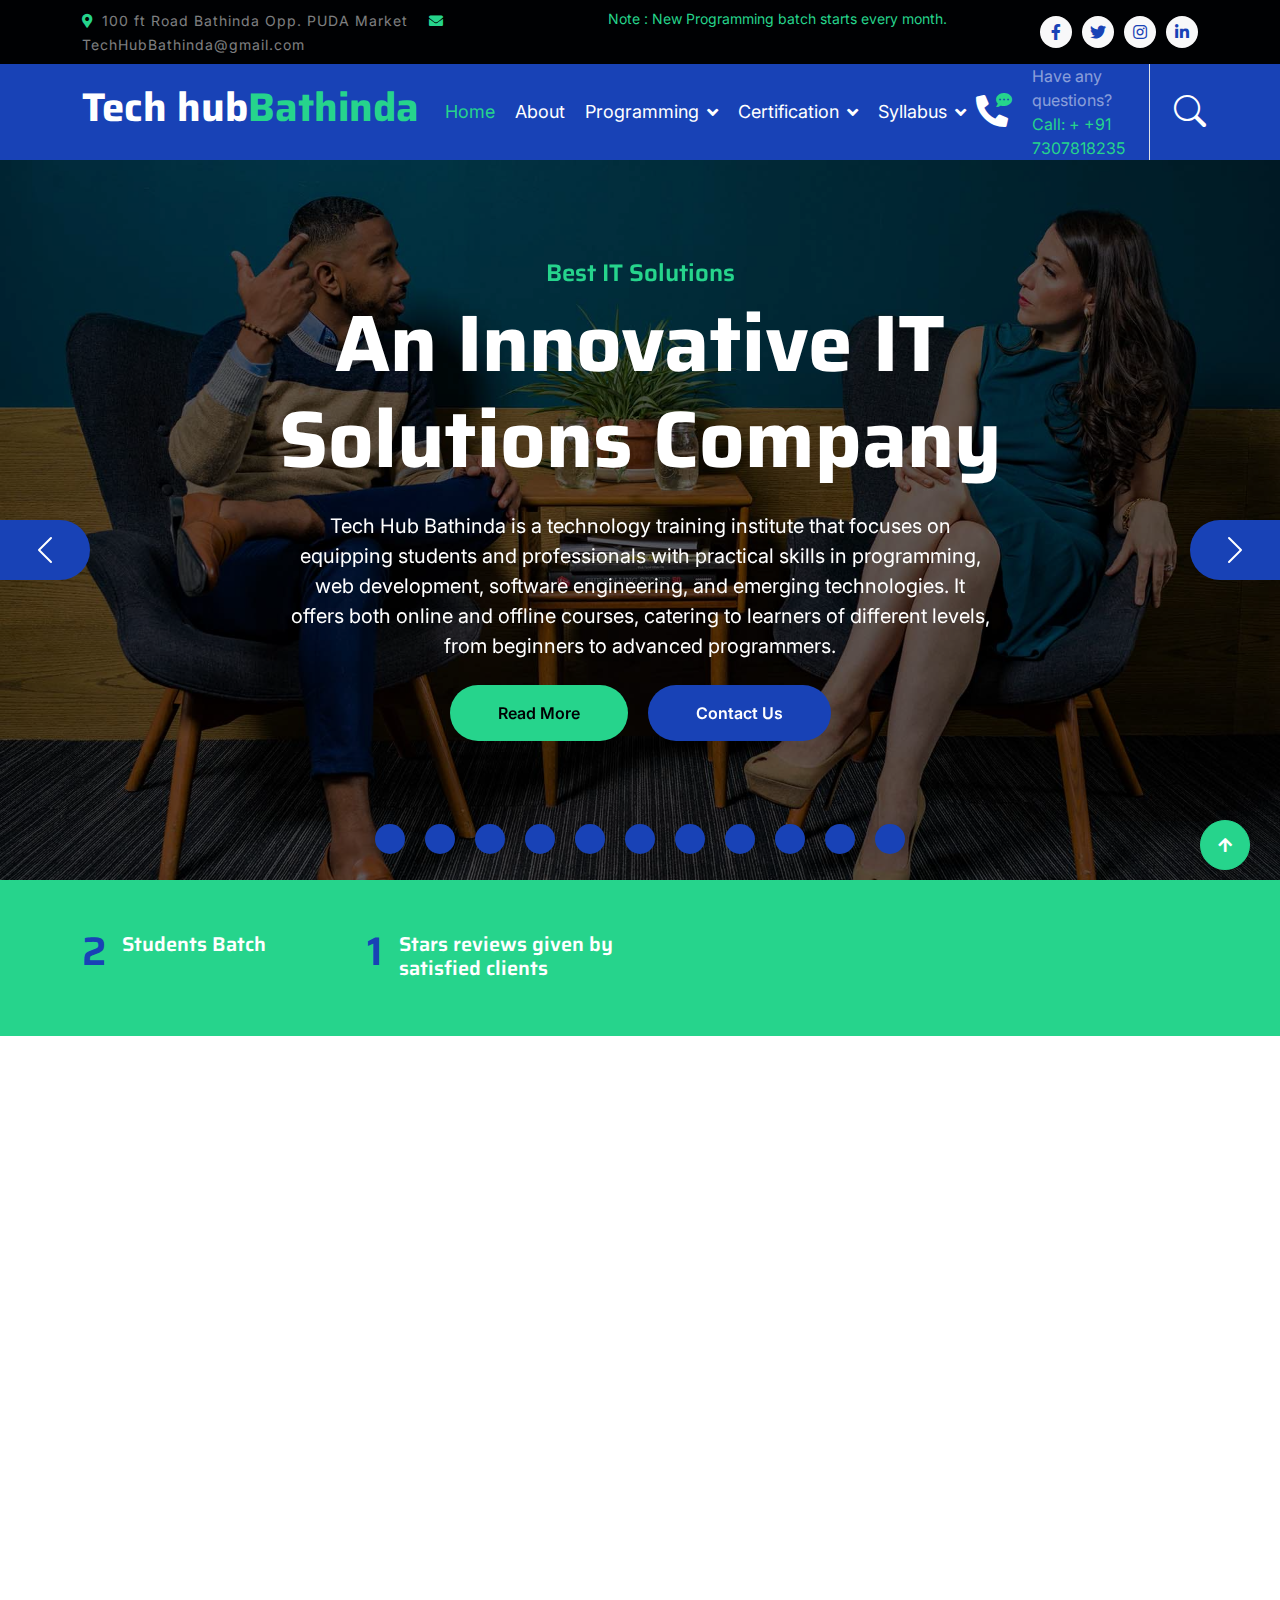
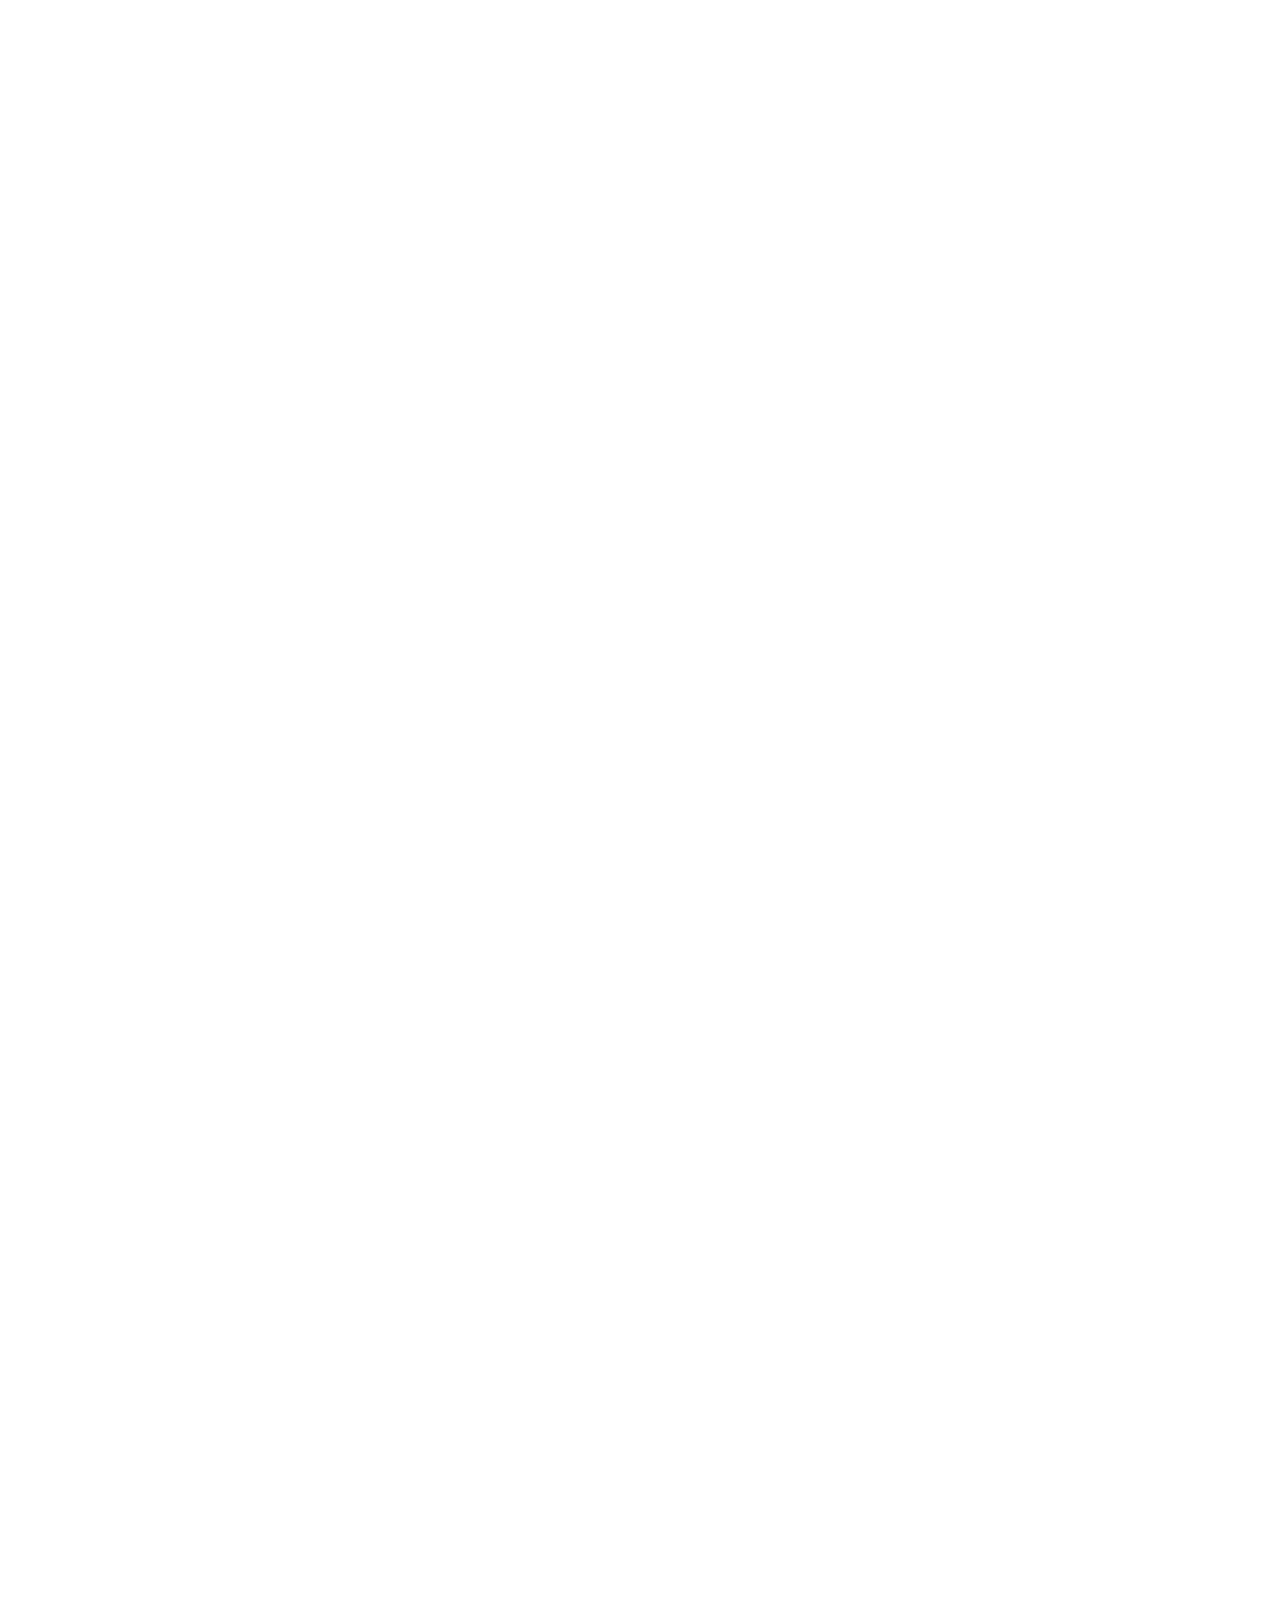
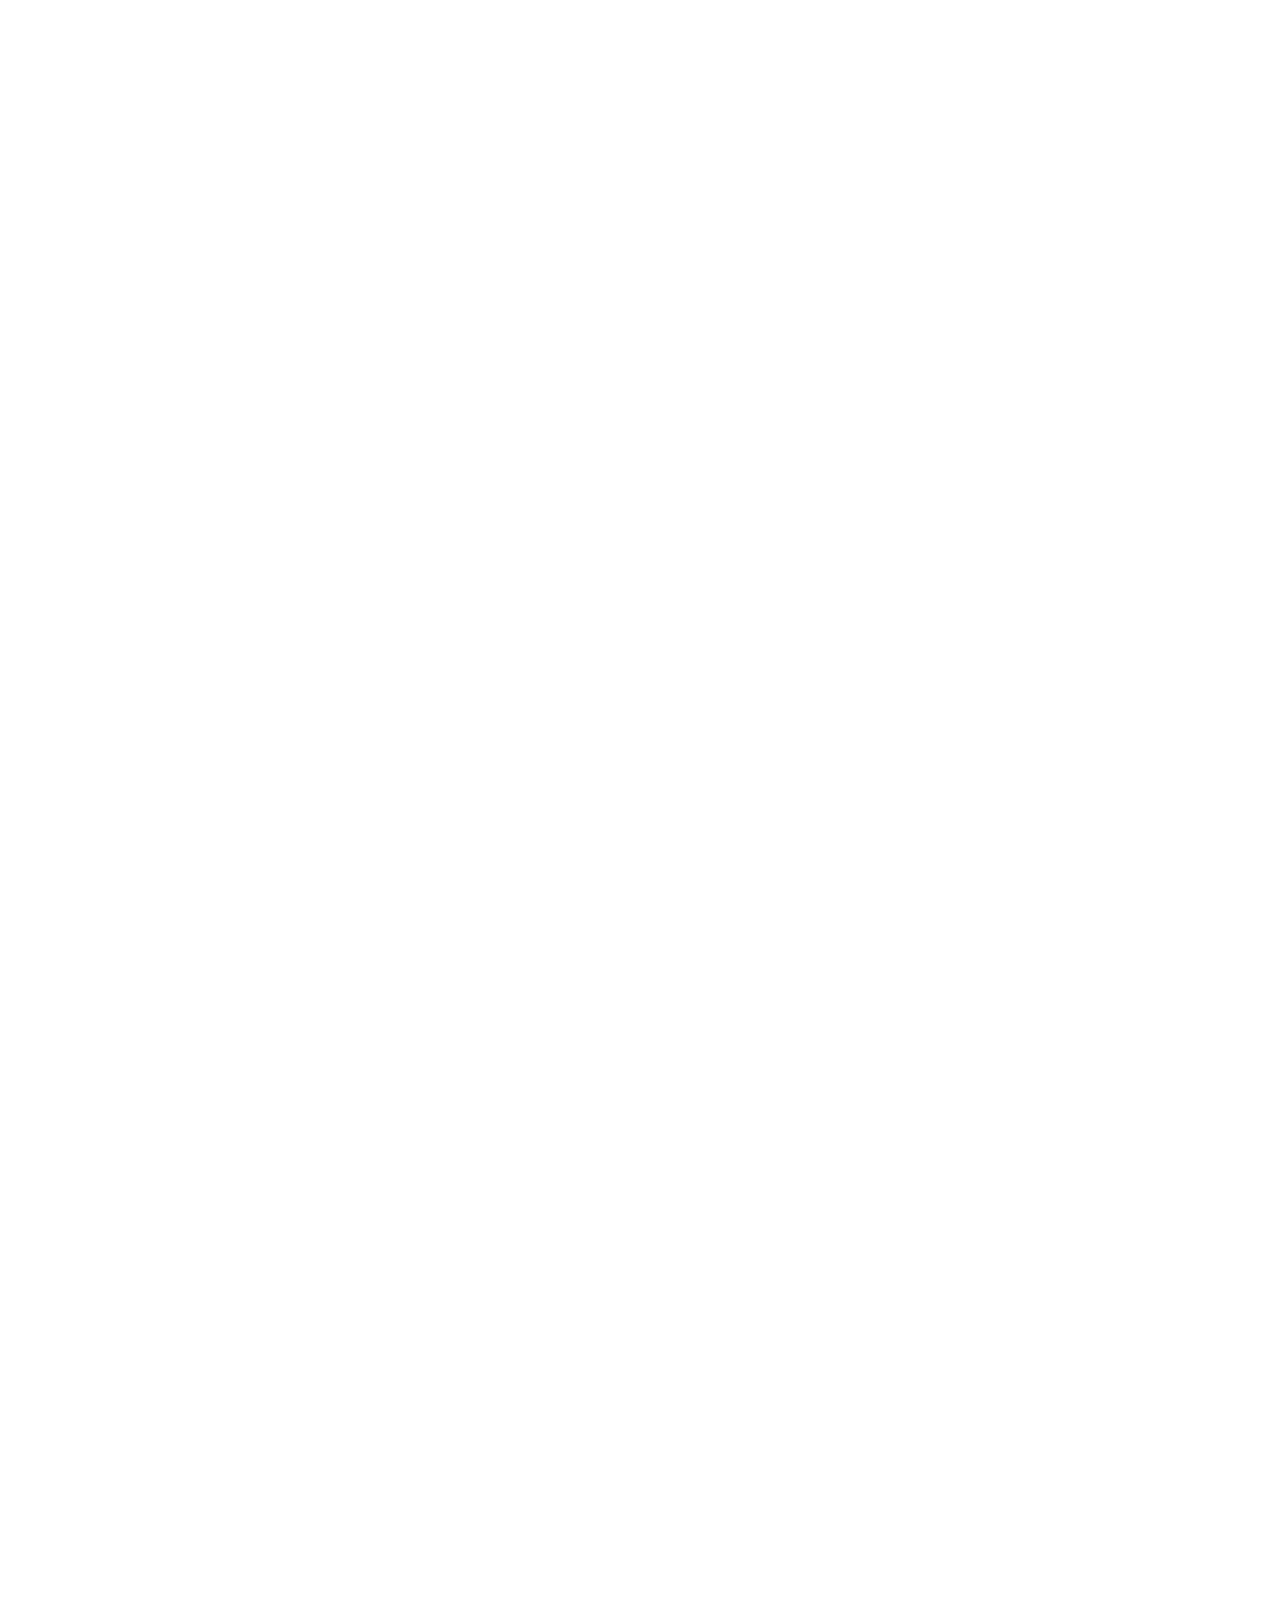
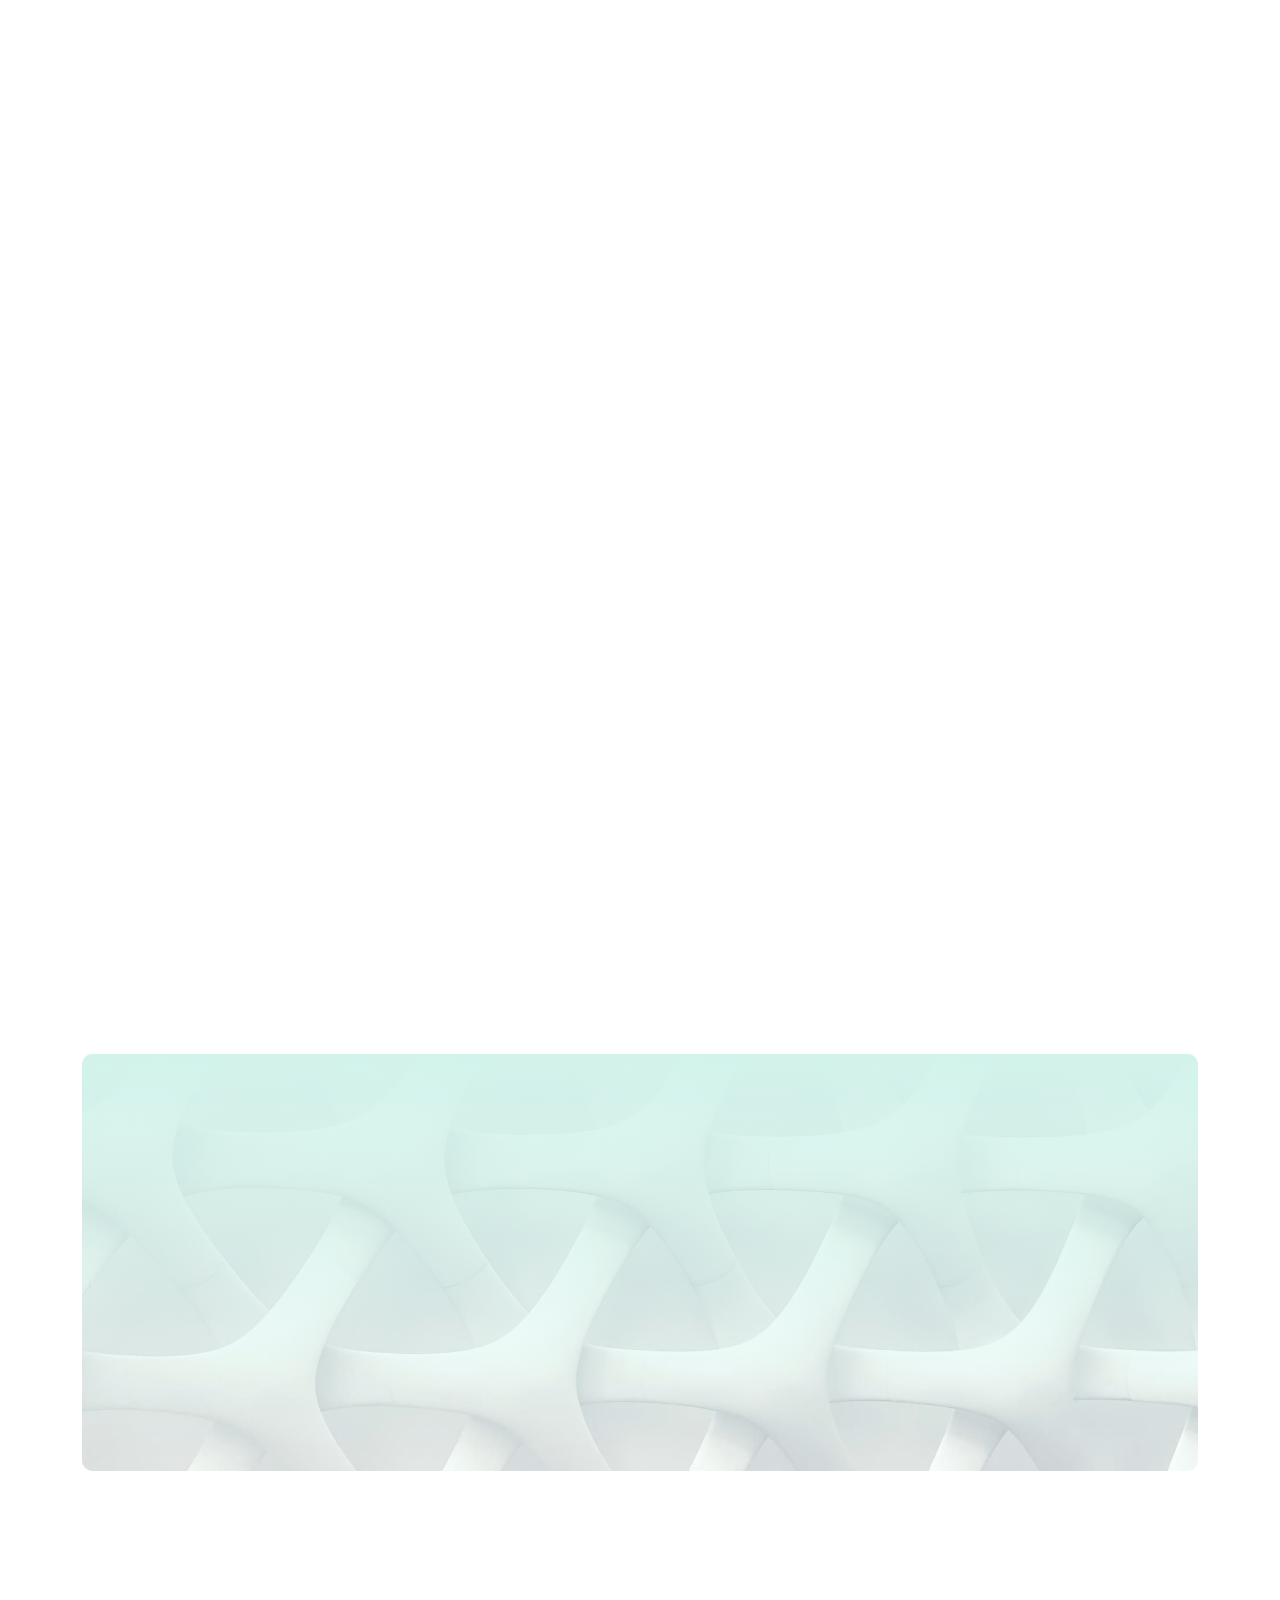
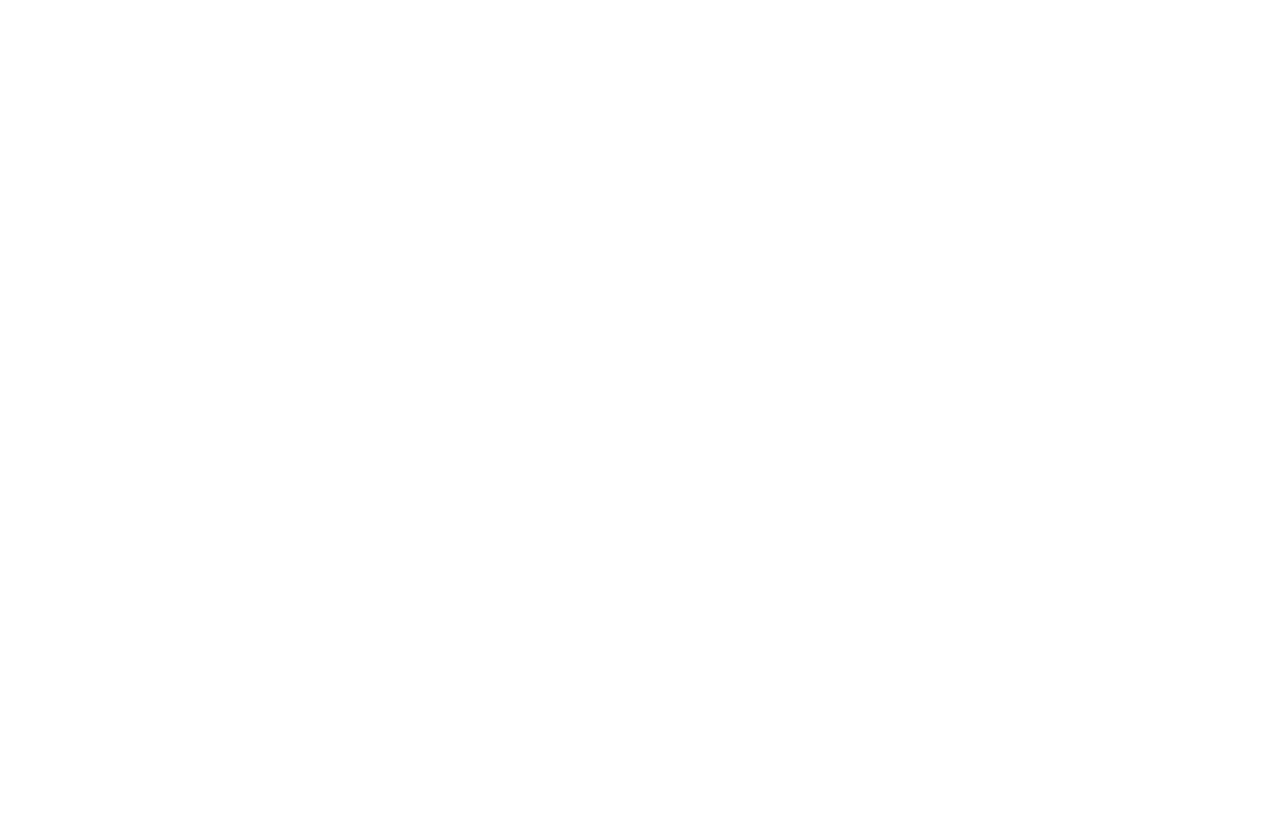
==== commit 86f44eb6: "Update index.html" ====
--- a/index.html
+++ b/index.html
@@ -10,6 +10,8 @@
   <meta name="keywords" content="best Programming Institute in bathinda, Learn good Programming Online, Coding Courses in bathinda, Programming Classes in bathinda, Coding Bootcamp, Software Development Courses, Learn Python, Java Programming Classes, Web Development Training, Mobile App Development Courses, Data Science Training, Full Stack Development Institute, Learn C++ Programming, Coding for Beginners after jee mains, Coding Tutorials, Programming Certification, Advanced Programming Classes, Coding Academy, Online Programming Classes, JavaScript Programming Courses, best IT Training Institute in bathinda, Computer Programming Education">
   <meta name="robots" content="index, follow">
   <meta name="author" content="Tech hub Bathinda">
+	    <meta name="google-site-verification" content="MtT7iBy4UtF07GmwuLUfL79f2HfbnAYqSuxe2ajA6Fg" />
+	    <meta name="google-site-verification" content="a0mScBxQUD_zOEqPySrNa9foqrDgyIcnBWRpnHsdn9w" />
   <meta property="og:title" content="Learn Programming - Expert Coding Courses">
   <meta property="og:description" content="Join Tech hub bathinda coding academy and learn programming languages like Python, Java, JavaScript, and more. Start your coding journey today.">
   <meta property="og:url" content="https://techhubbathinda.netlify.app/">
@@ -83,10 +85,16 @@
                             <div class="nav-item dropdown">
                                 <a href="#" class="nav-link dropdown-toggle" data-bs-toggle="dropdown">Programming</a>
                                 <div class="dropdown-menu rounded">
-                                    
+                                    <a href="after jee.html" class="dropdown-item">After JEE</a>
                                     <a href="#" class="dropdown-item">Data Structure</a>
                                     <a href="#" class="dropdown-item">Competitive Coding</a>
                                     <a href="#" class="dropdown-item">Language Fundamentals</a>
+					<a href="CAREER_IN_IT.html" class="dropdown-item">Career in IT</a>
+					
+					<a href="computer_basic.html" class="dropdown-item">Computer Basic Syllabus</a>
+
+
+					
                                 </div>
                             </div>
 
@@ -102,6 +110,8 @@
                                 <div class="dropdown-menu rounded">
                                     <a href="java.html" class="dropdown-item">Java</a>
 					<a href="python.html" class="dropdown-item">Python</a>
+					<a href="C.html" class="dropdown-item">C LANGUAGE SYLLABUS</a>
+					
 					
                                  
                                 </div>
@@ -200,7 +210,7 @@
                         <div class="carousel-caption">
                             <div class="container carousel-content">
                                 <h6 class="text-secondary h4 animated fadeInUp">Oracle Certified Associate, Java SE 8 Programmer</h6>
-                                <h1 class="text-white display-1 mb-4 animated fadeInRight">JAVA CERTIFICATION</h1>
+                                <h1 class="text-white display-1 mb-4 animated fadeInRight">After JEE mains ...?</h1>
                                 <p class="mb-4 text-white fs-5 animated fadeInDown">The 1Z0-808 exam is part of Oracle's certification for Oracle Certified Associate, Java SE 8 Programmer. This certification is designed to validate your foundational knowledge and skills in Java programming, particularly focusing on the Java SE 8 version.</p>
                                 <a href="" class="me-2"><button type="button" class="px-4 py-sm-3 px-sm-5 btn btn-primary rounded-pill carousel-content-btn1 animated fadeInLeft">Read More</button></a>
                                 <a href="" class="ms-2"><button type="button" class="px-4 py-sm-3 px-sm-5 btn btn-primary rounded-pill carousel-content-btn2 animated fadeInRight">Contact Us</button></a>
